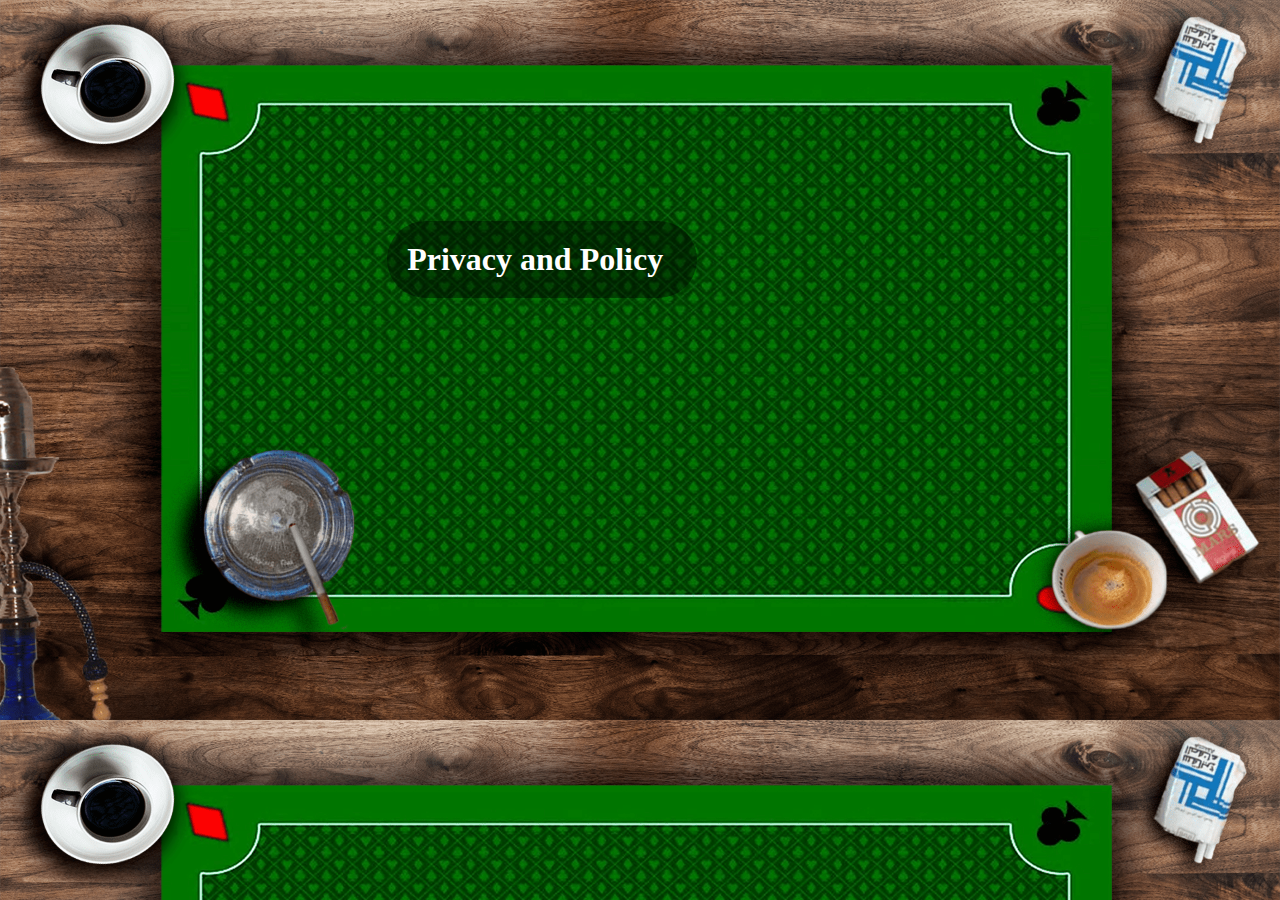
==== privacy-policy.html @ ff22ee7a "privacy page" ====
<!DOCTYPE html>
<html lang="en">
<head>
    <meta charset="UTF-8">
    <meta name="viewport" content="width=device-width, initial-scale=1.0">
    <link rel="stylesheet" href="./resources/styles/styles.css">
    <title>Privacy and policy</title>
</head>
<body>
    <h1 style="color: white; position: relative; left: 30%; top: 200px; width: 270px; background-color: rgba(0, 0, 0, 0.416); padding: 20px; border-radius: 50px;">Privacy and Policy</h1>
</body>
</html>
---- resources/styles/styles.css ----
body {
  background-color: #282b30;
  user-select: none;
  background-image: url("../images/background.png");
  background-repeat: repeat;
  background-size: cover;
  overflow: hidden;
}

.card {
  width: 146px;
  height: 196px;
  position: absolute;
  display: inline-block;
  animation-duration: 0.2s;
  border-radius: 5px;
  left: -1.9375rem;
  top: -2.75rem;
  transition: 0.55s ease;
  background-color: white;
  border: 0;
}

.playable:hover {
  transform: scale(1.1) !important;
}

.card.red {
  background-image: url("../images/redsuit.png");
  background-repeat: no-repeat;
  background-size: cover;
  -webkit-box-shadow: 0px 0px 33px -7px rgba(0, 0, 0, 0.31);
  -moz-box-shadow: 0px 0px 33px -7px rgba(0, 0, 0, 0.31);
  box-shadow: 0px 0px 33px -7px rgba(0, 0, 0, 0.31);
}

.card.black {
  background-image: url("../images/blacksuit.png");
  background-repeat: no-repeat;
  background-size: cover;
  -webkit-box-shadow: 0px 0px 33px -7px rgba(0, 0, 0, 0.31);
  -moz-box-shadow: 0px 0px 33px -7px rgba(0, 0, 0, 0.31);
  box-shadow: 0px 0px 33px -7px rgba(0, 0, 0, 0.31);
}

.card.red.diamond {
  background-image: url("../images/cardsuit_diamond.png");
}

.card.red.heart {
  background-image: url("../images/cardsuit_heart.png");
}

.card.black.spade {
  background-image: url("../images/cardsuit_spade.png");
}

.card.black.club {
  background-image: url("../images/cardsuit_club.png");
}

.card:before,
.card:after {
  position: absolute;
  font-size: 1.4rem;
  text-align: center;
  line-height: 0.7rem;
  font-weight: 600;
  font-family: "e-Ukraine-R";
  white-space: pre-line;
  width: 0.55rem;
  letter-spacing: -0.1rem;
}

.card:before {
  top: 0.9rem;
  left: 0.8rem;
}

.card:after {
  bottom: 0.9rem;
  right: 0.8rem;
  -webkit-transform: rotate(180deg);
  -moz-transform: rotate(180deg);
  -o-transform: rotate(180deg);
  -ms-transform: rotate(180deg);
  transform: rotate(180deg);
}

.card.red:after {
  color: #d6494c;
}

.card.black:after {
  color: #000000;
}

.card.red:before {
  color: #d6494c;
}

.card.black:before {
  color: #000000;
}

.card:before,
.card:after {
  content: attr(title);
}

#container {
  position: fixed;
  top: calc(52.5%);
  left: 48%;
  -webkit-transform: translate3d(-50%, -50%, 0);
  -moz-transform: translate3d(-50%, -50%, 0);
  -o-transform: translate3d(-50%, -50%, 0);
  -ms-transform: translate3d(-50%, -50%, 0);
  transform: translate3d(-50%, -50%, 0);
  margin: auto;
}

#gui {
  position: fixed;
  top: calc(52.5%);
  left: 48%;
}

#btn-volume {
  position: absolute;
  top: -30rem;
  left: -55rem;
  transform: scale(1.5);
  fill: white;
  transition: 0.2s ease;
}

#btn-volume:hover {
  cursor: pointer;
  transform: scale(1);
  transition: 0.2s ease;
}

#btn-bgvolume {
  position: absolute;
  top: -30rem;
  left: -55rem;
  transform: scale(1.5);
  fill: white;
  transition: 0.2s ease;
}

#btn-bgvolume:hover {
  cursor: pointer;
  transform: scale(1);
  transition: 0.2s ease;
}

#btn-restart {
  position: absolute;
  top: -29.9rem;
  left: -51.5rem;
  transform: scale(1);
  color: white;
  width: 6.1rem;
  font-family: "e-Ukraine-R";
  cursor: pointer;
  transition: 0.2s ease;
}

#btn-restart:hover {
  transform: scale(0.9);
  transition: 0.2s ease;
}

#btn-info {
  user-select: none;
  pointer-events: none;
  position: absolute;
  top: 25rem;
  left: -56.5rem;
  color: white;
  font-family: "e-Ukraine-L";
  transition: 0.8s ease;
  padding: 20px;
  border-radius: 50px;
}

#btn-info.visible {
  opacity: 0.8;
  transition: 0.8s ease;
}

.dragging {
  cursor: none !important;
  transition: 0s !important;
  z-index: 1000 !important;
}

#btn-action {
  user-select: none;
  position: absolute;
  top: 24.2rem;
  left: 17.5rem;
  width: 5rem;
  text-align: center;
  font-family: "e-Ukraine-L";
}

.button {
  padding: 8px 15px;
  border-radius: 10px;
  background-color: #ea4c89;
  color: white;
  transition: 0.2s ease;
  pointer-events: none;
  opacity: 0;
}

#bot-action {
  width: 8rem;
  height: 4rem;
  background-color: white;
  border-radius: 8px 8px 0 8px;
  position: absolute;
  top: -29rem;
  left: -16.5rem;
  display: flex;
  justify-content: center;
  align-items: center;
  font-family: "e-Ukraine-L";
  opacity: 0;
  transition: 0.2s ease;
}

#bot-action.visible {
  opacity: 1;
  transition: 0.2s ease;
}

#game {
  display: flex;
  justify-content: center;
  align-items: center;
  height: 96vh;
}

.no-shadow {
  box-shadow: none !important;
}

.bordered {
  border: 4px solid #ff3034 !important;
  transition: 0.075s ease !important;
  box-sizing: border-box;
  border-radius: 9px;
}

#winner {
  font-family: "e-Ukraine-B";
  color: white;
  font-size: 6vw;
  animation: winneranim;
  animation-duration: 1s;
  animation-timing-function: ease;
}

@keyframes winneranim {
  from {
    transform: scale(0);
  }

  to {
    transform: scale(1);
  }
}

#bot-action>svg {
  position: absolute;
  fill: white;
  left: 99.5%;
  bottom: -5%;
}

.button:hover {
  cursor: pointer;
  transition: 0.2s ease;
}

.button.visible {
  pointer-events: all;
  transition: 0.2s ease;
  opacity: 1;
}

@keyframes shuffleleft {
  0% {
    transform: translate(0, -40%);
  }

  50% {
    transform: translate(-35%, -40%);
  }

  100% {
    transform: translate(0, -40%);
  }
}

@keyframes shuffleright {
  0% {
    transform: translate(0, -40%);
  }

  50% {
    transform: translate(35%, -40%);
  }

  100% {
    transform: translate(0, -40%);
  }
}

.back-side {
  background-image: url("../images/cardsuit.png");
  background-repeat: no-repeat;
  background-size: cover;
}

.card.highlighted {
  border: 2px solid red;
  box-shadow: 0 0 10px red;
}

.card.tablehighlighted {
  border: 3px solid blue;
  opacity: 0.6;
}

/* Start windows popup */
.popup {
  display: none;
  position: fixed;
  z-index: 1;
  left: 0;
  top: 0;
  width: 100%;
  height: 100%;
  overflow: auto;
  background-color: rgba(0, 0, 0, 0.8);
}
.popup-content {
  background-color: rgba(0, 0, 0, 0.7);
  margin: 15% auto;
  padding: 20px;
  border: 1px solid rgba(66, 249, 0, 0.4);
  width: 30%;
  font-size: large;
  color: white;
  border-radius: 50px;
  box-shadow: 0 0 10px green;
  justify-content: space-around;
}

button {
  position: relative;
  display: inline-block;
  cursor: pointer;
  outline: none;
  border: 0;
  vertical-align: middle;
  text-decoration: none;
  background: transparent;
  padding: 0;
  font-size: inherit;
  font-family: inherit;
}

button.learn-more {
  width: 12rem;
  height: auto;
}

button.learn-more .circle {
  transition: all 0.45s cubic-bezier(0.65, 0, 0.076, 1);
  position: relative;
  display: block;
  margin: 0;
  width: 3rem;
  height: 3rem;
  background: #089d00;
  border-radius: 1.625rem;
}

button.learn-more .circle .icon {
  transition: all 0.45s cubic-bezier(0.65, 0, 0.076, 1);
  position: absolute;
  top: 0;
  bottom: 0;
  margin: auto;
  background: #fff;
}

button.learn-more .circle .icon.arrow {
  transition: all 0.45s cubic-bezier(0.65, 0, 0.076, 1);
  left: 0.625rem;
  width: 1.125rem;
  height: 0.125rem;
  background: none;
}

button.learn-more .circle .icon.arrow::before {
  position: absolute;
  content: "";
  top: -0.29rem;
  right: 0.0625rem;
  width: 0.625rem;
  height: 0.625rem;
  border-top: 0.125rem solid #fff;
  border-right: 0.125rem solid #fff;
  transform: rotate(45deg);
}

button.learn-more .button-text {
  transition: all 0.45s cubic-bezier(0.65, 0, 0.076, 1);
  position: absolute;
  top: 0;
  left: 0;
  right: 0;
  bottom: 0;
  padding: 0.75rem 0;
  margin: 0 0 0 1.85rem;
  color: #282936;
  font-weight: 700;
  line-height: 1.6;
  text-align: center;
  text-transform: uppercase;
}

button:hover .circle {
  width: 100%;
}

button:hover .circle .icon.arrow {
  background: #fff;
  transform: translate(1rem, 0);
}

button:hover .button-text {
  color: #fff;
}

#popup {
  position: fixed;
  left: 50%;
  top: 50%;
  transform: translate(-50%, -50%);
  border: 1px solid #000;
  background-color: white;
  padding: 20px;
  z-index: 1000;
}

.radiobuttons {
  display: flex;
}

.radio-input {
  position: relative;
  display: flex;
  flex-direction: column;
  margin: 10px;
  width: 150px;
  height: 50px;
  cursor: pointer;
}

.radio-input {
  position: relative;
  display: flex;
  flex-direction: column;
  margin: 10px;
  width: 150px;
  height: 50px;
  cursor: pointer;
}

.radio-input .input {
  position: absolute;
  height: 100%;
  width: 100%;
  margin: 0;
  cursor: pointer;
  z-index: 10;
  opacity: 0;
}

.radio-input .span {
  position: relative;
  display: block;
  width: 100%;
  height: 100%;
  background: #323232;
  border-radius: 10px;
}

.radio-input .span::before {
  content: '21';
  position: absolute;
  top: 3px;
  left: 3px;
  width: calc(100% - 6px);
  height: calc(100% - 6px);
  border-radius: 8px;
  background: #666666;
  box-shadow: inset -6px -6px 12px #2c2c2c,
    inset 6px 6px 12px #a0a0a0;
  color: #323232;
  font-weight: 700;
  font-size: 17px;
  display: flex;
  justify-content: center;
  align-items: center;
}

.input:checked~.span::before {
  content: '11';
  color: #ccc;
  text-shadow: 1px 1px 0.5px rgba(0, 255, 0, 0.3);
  ;
  border-radius: 8px;
  background: #666666;
  box-shadow: inset 6px 6px 12px #2c2c2c,
    inset -6px -6px 12px #a0a0a0;
}

.radio-input .span::after {
  content: '';
  height: 6px;
  width: 6px;
  border-radius: 100%;
  background-color: red;
  position: absolute;
  top: calc(50% - 3px);
  right: 20px;
  box-shadow: 1px 1px 3px #9c0000,
    -1px -1px 3px #ff0000;
}

.input:checked~.span::after {
  background: #00ff00;
  box-shadow: 1px 1px 3px #009c00,
    -1px -1px 3px #00ff00;
}


/*Score pop up---------------------*/

.s-popup {
  display: none;
  position: fixed;
  left: 0;
  top: 0;
  width: 100%;
  height: 100%;
  background-color: rgba(0, 0, 0, 0.8);
  z-index: 2;
}

.s-popup-content {
  position: relative;
  width: 446px;
  /* Width of the image */
  height: 576px;
  /* Height of the image */
  margin: 50px auto;
  background: url('../images/SCORE.png') no-repeat center center;
  /* Path to your image */
  background-size: contain;
}

.close-btn {
  position: absolute;
  top: 10px;
  right: 25px;
  font-size: 100px;
  color: green;
  cursor: pointer;
  margin-right: 50px;
}

.close-btn:hover {
  color: red;
  transform: scale(0.8);
  transition: 0.2s ease;
}

.score-display {
  position: relative;
  width: 100%;
  height: 100%;
}

.score-item {
  position: absolute;
  color: white;
  font-size: 35px;
  font-family: "e-Ukraine-MakeOut";
}

.player-haya {
  top: 33%;
  left: 20%;
  color: greenyellow;
}

.player-bermila {
  top: 42.5%;
  left: 20%;
  color: greenyellow;
}

.player-carta {
  top: 52%;
  left: 20%;
  color: greenyellow;
}

.player-dineri {
  top: 62%;
  left: 20%;
  color: greenyellow;
}

.player-chkeyb {
  top: 72%;
  left: 20%;
  color: greenyellow;
}

.player-total {
  top: 86.5%;
  left: 20%;
  color: greenyellow;
}

.bot-haya {
  top: 33%;
  left: 78%;
  color: rgb(255, 183, 183);
}

.bot-bermila {
  top: 42.5%;
  left: 78%;
  color: rgb(255, 183, 183);
}

.bot-carta {
  top: 52%;
  left: 78%;
  color: rgb(255, 183, 183);
}

.bot-dineri {
  top: 62%;
  left: 78%;
  color: rgb(255, 183, 183);
}

.bot-chkeyb {
  top: 72%;
  left: 78%;
  color: rgb(255, 183, 183);
}

.bot-total {
  top: 86.5%;
  left: 78%;
  color: rgb(255, 183, 183);
}


#torh {
  top: 8%;
  left: 47%;
  font-size: 50px;
  color: aqua;
}


/*-------------------*/
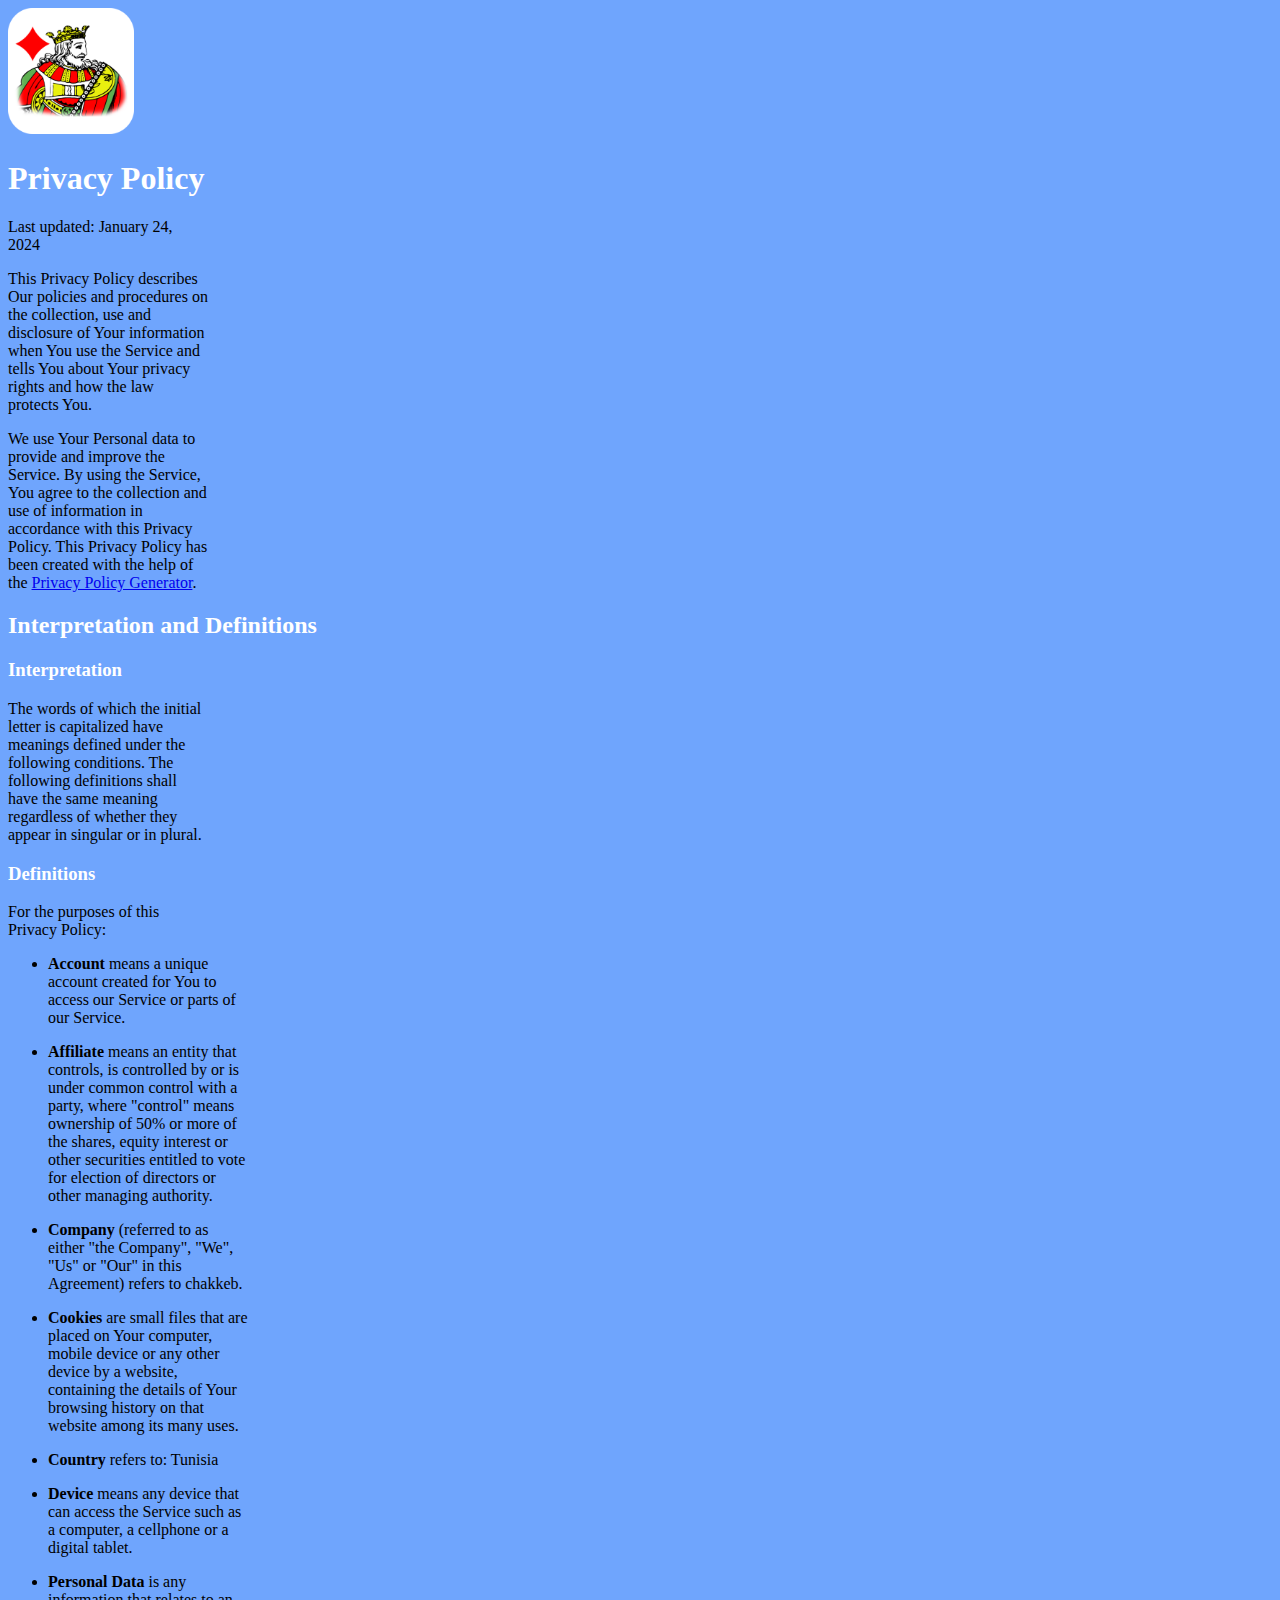
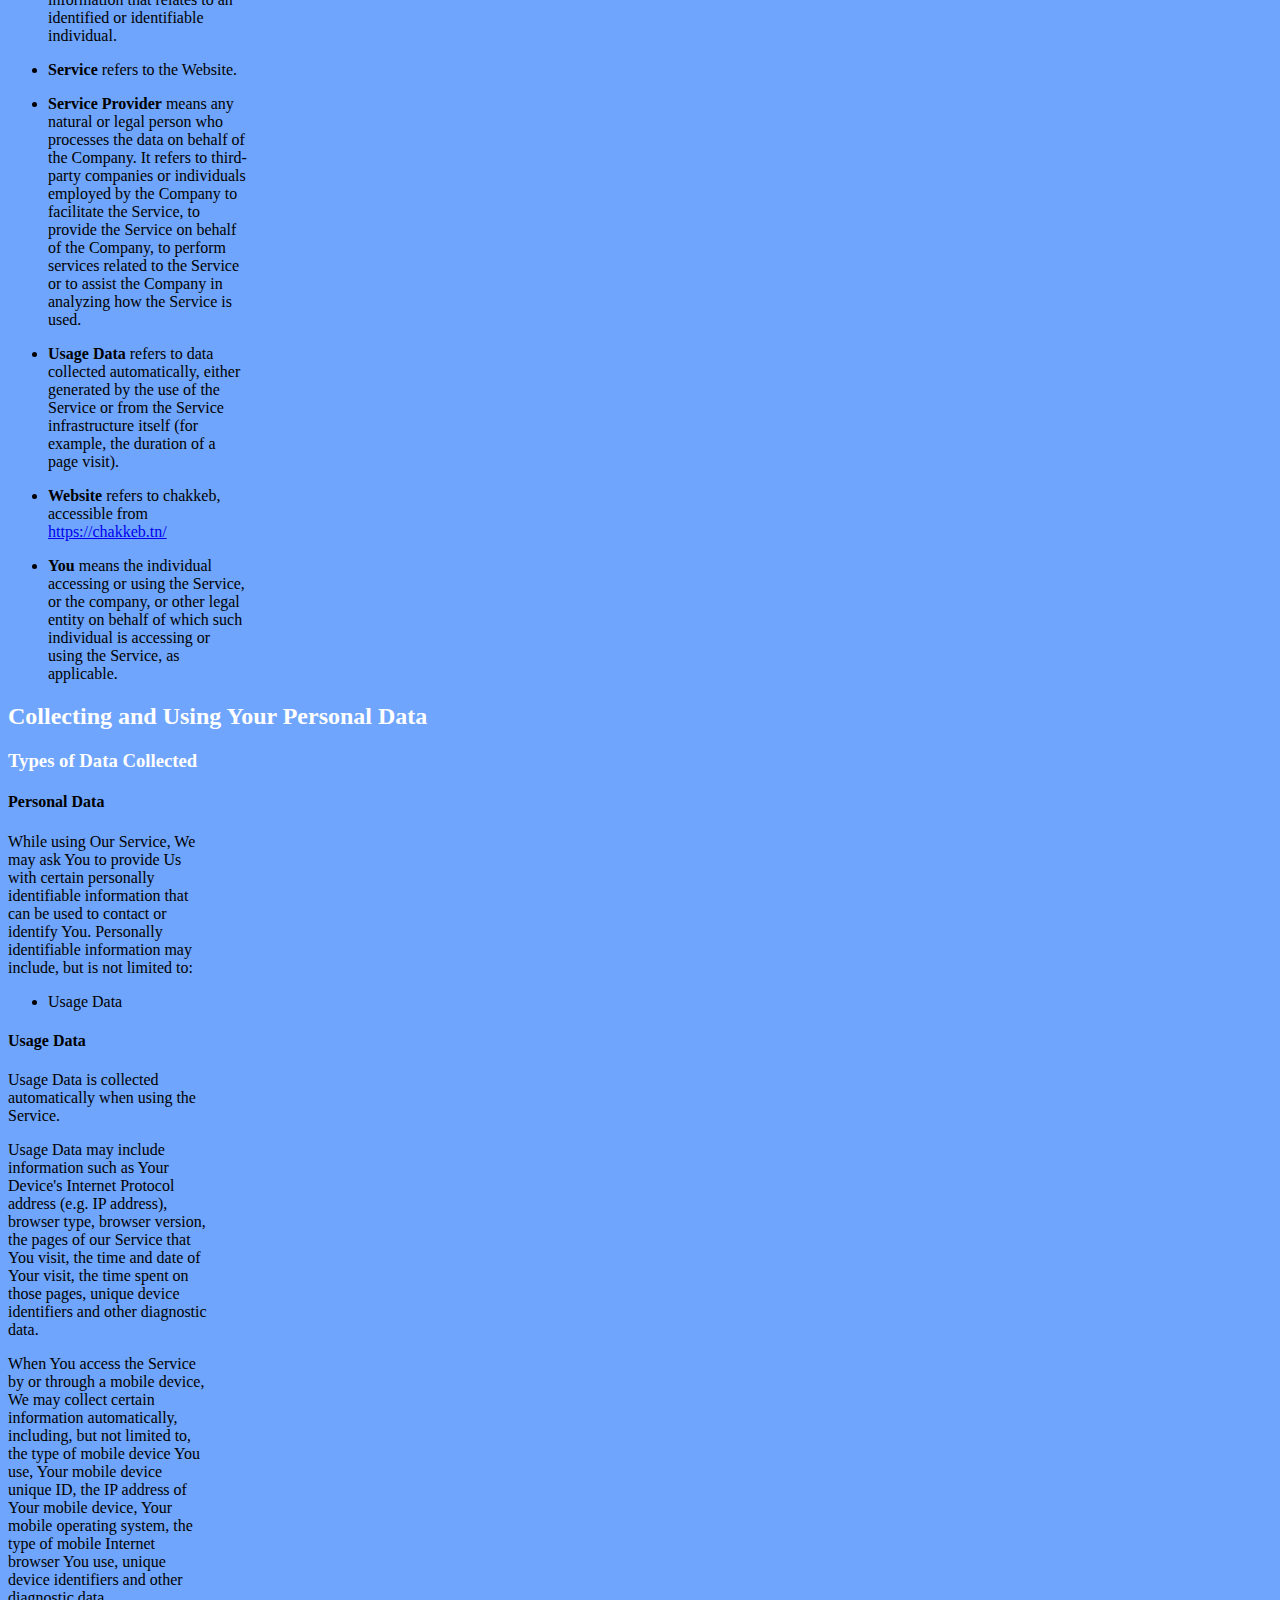
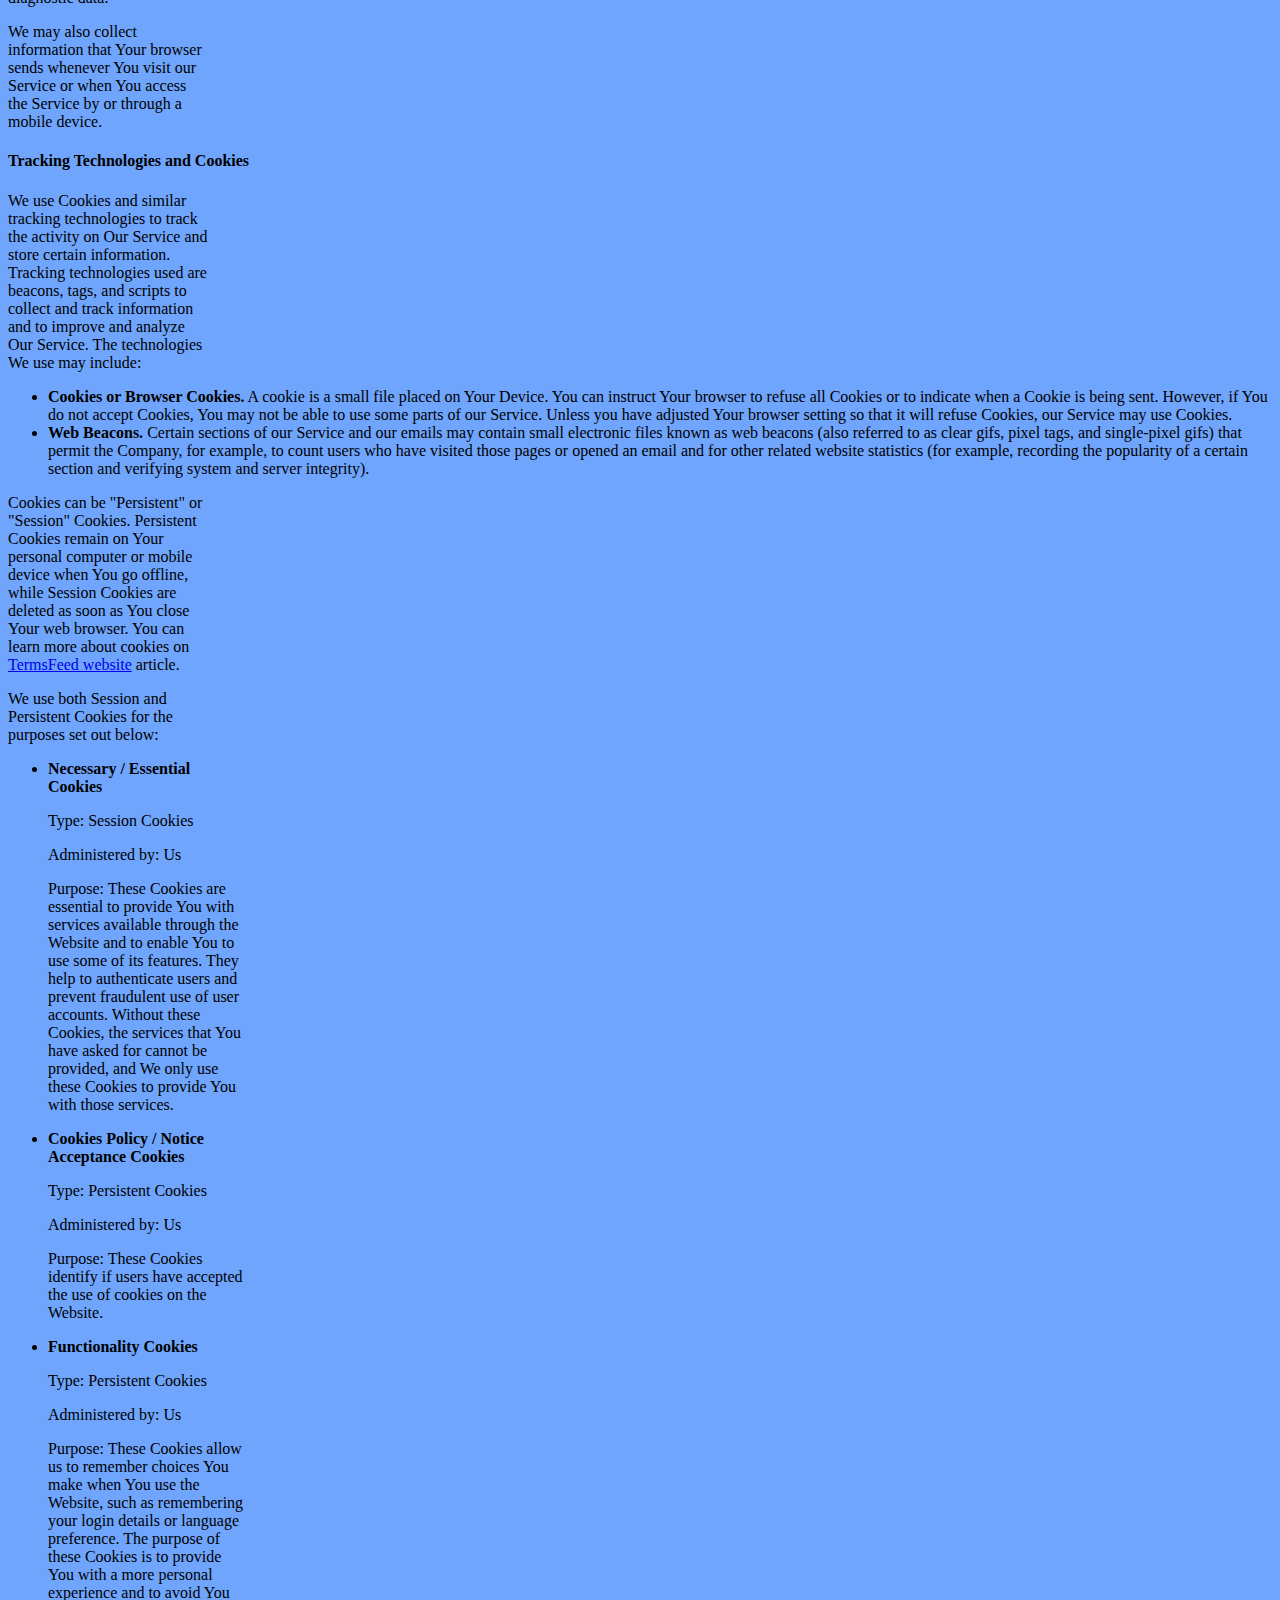
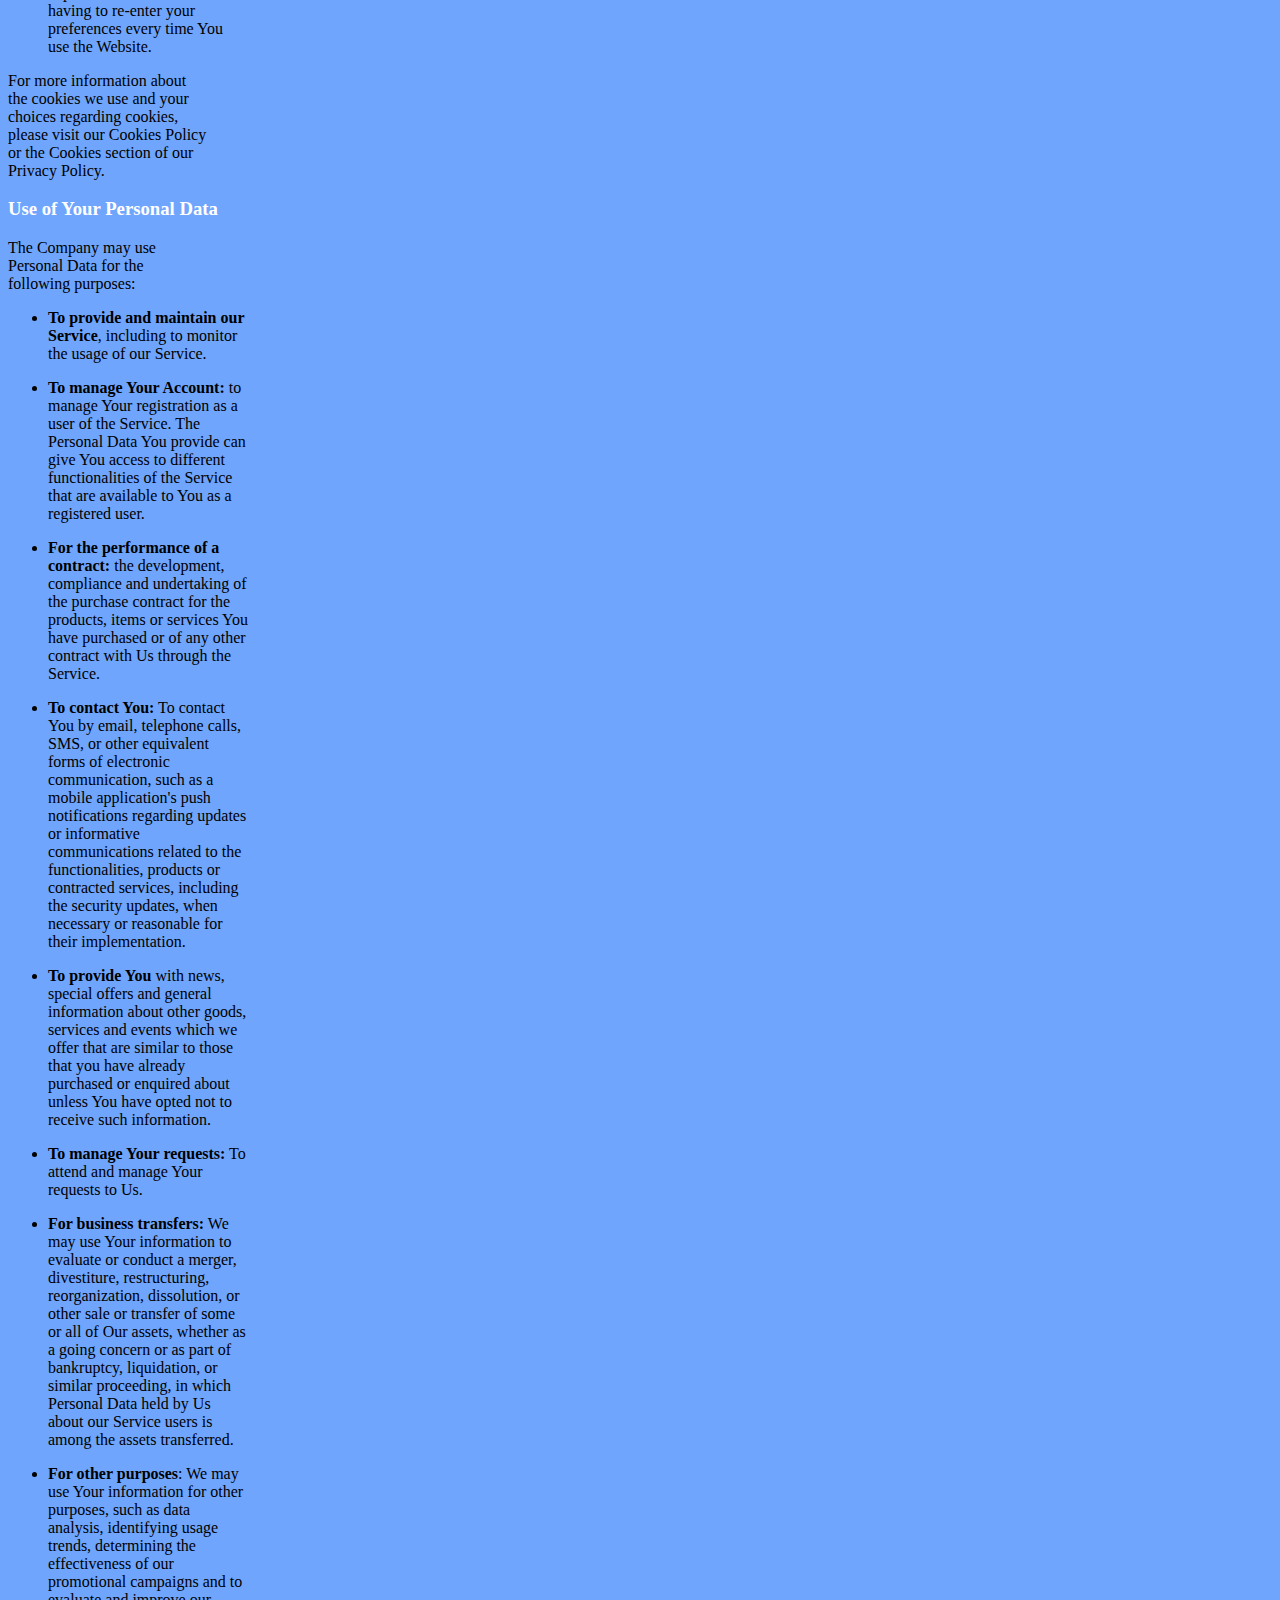
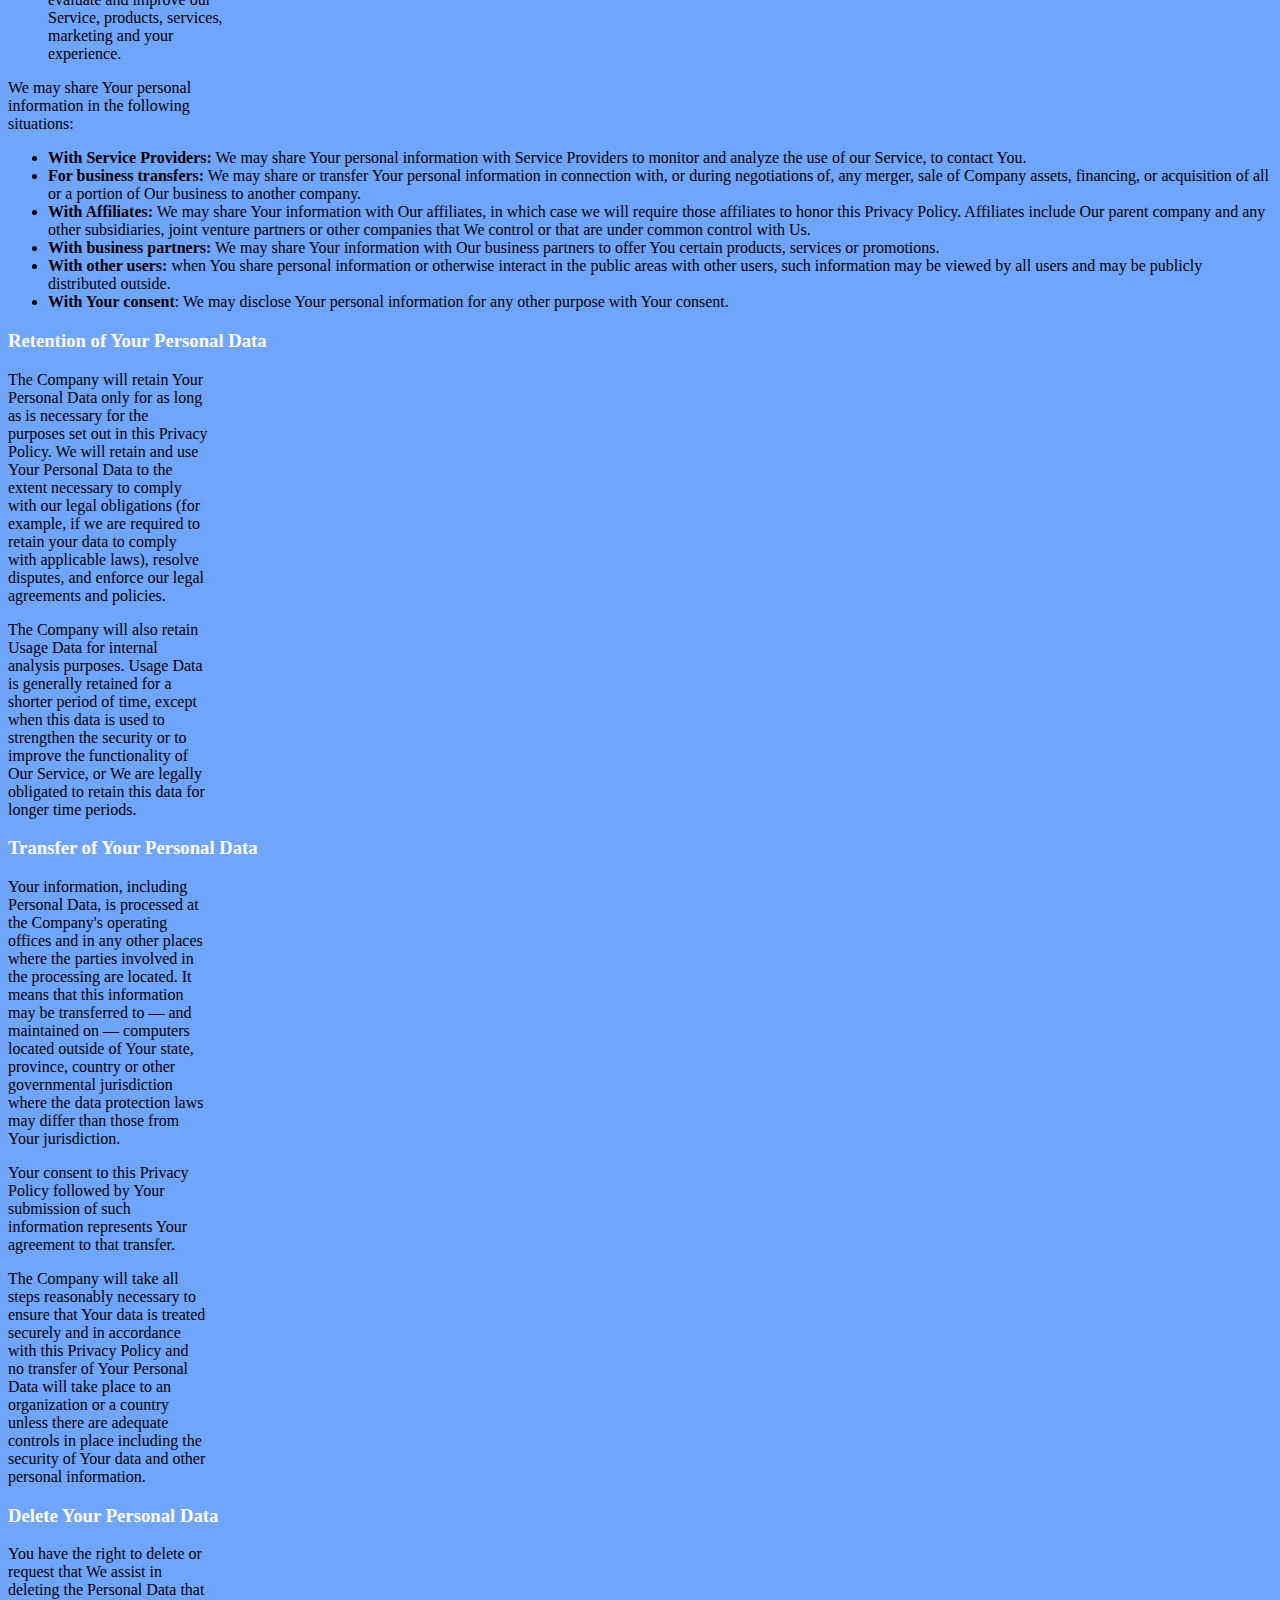
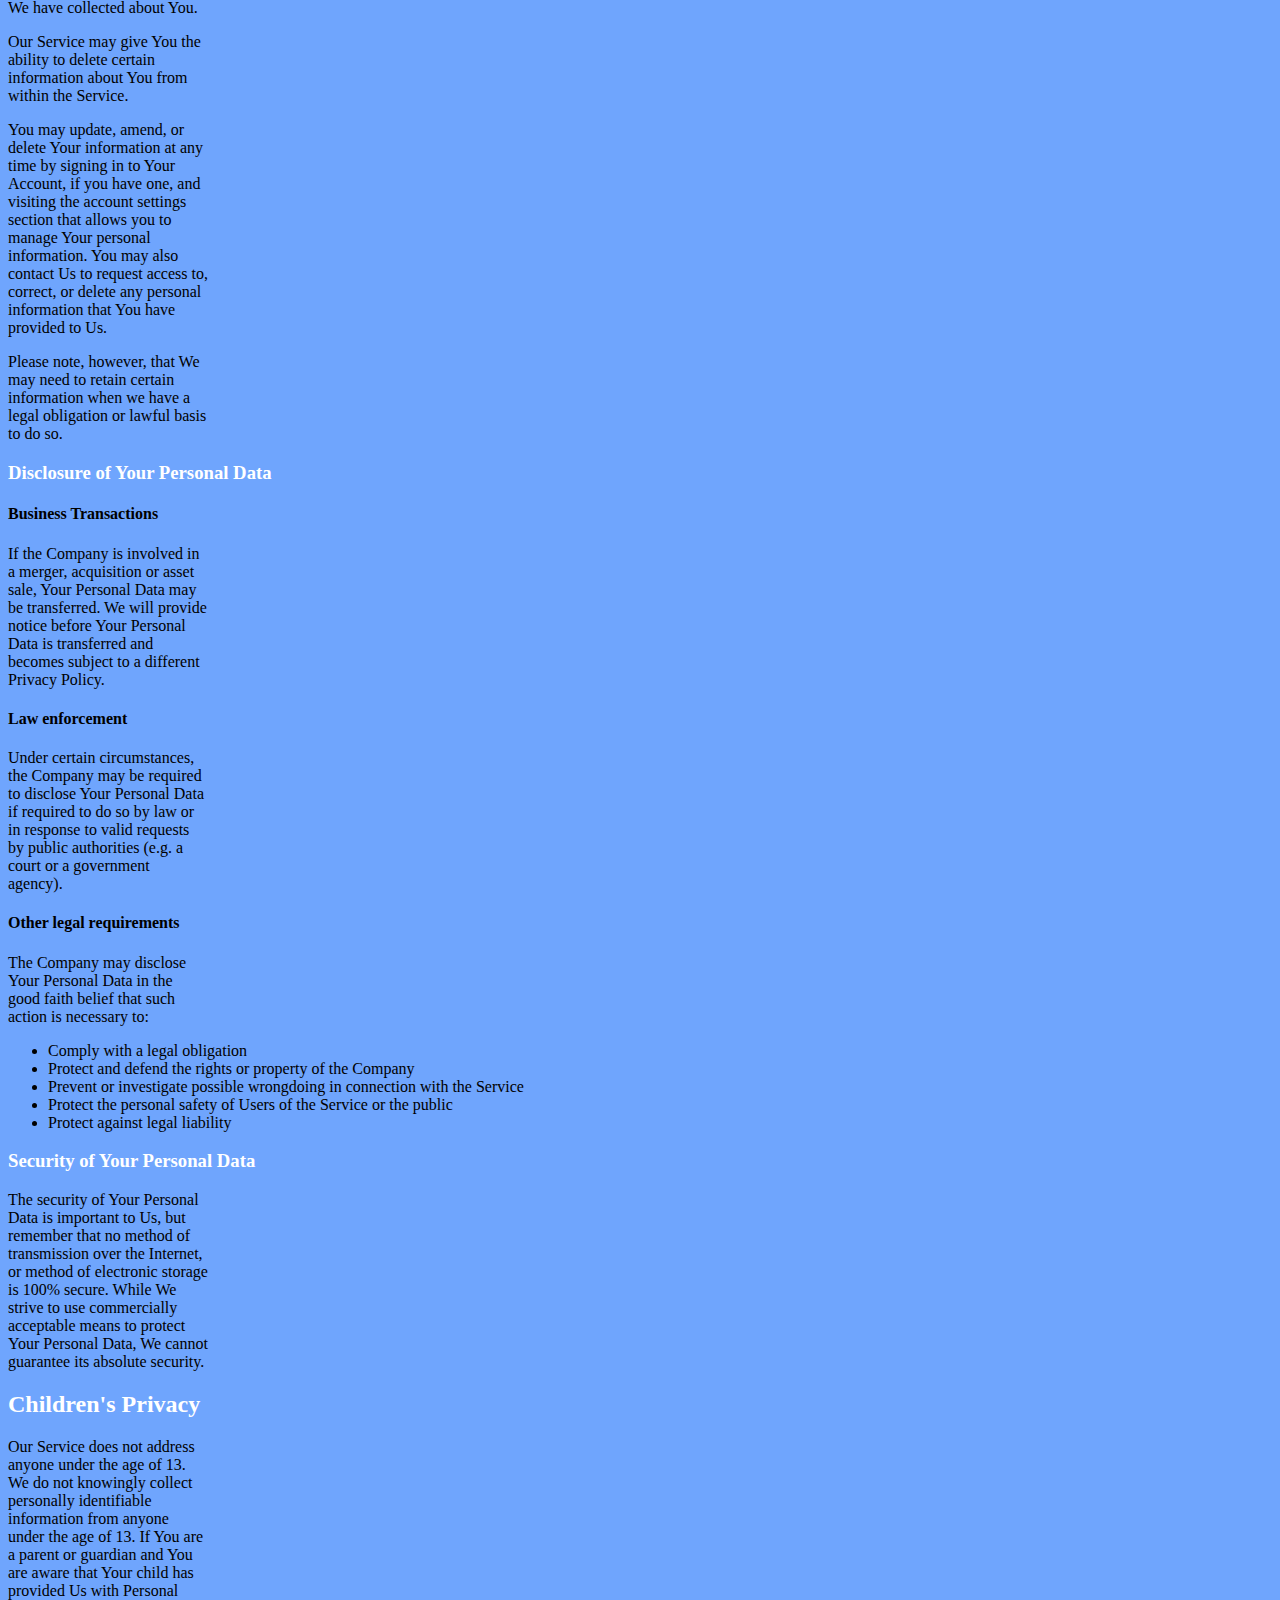
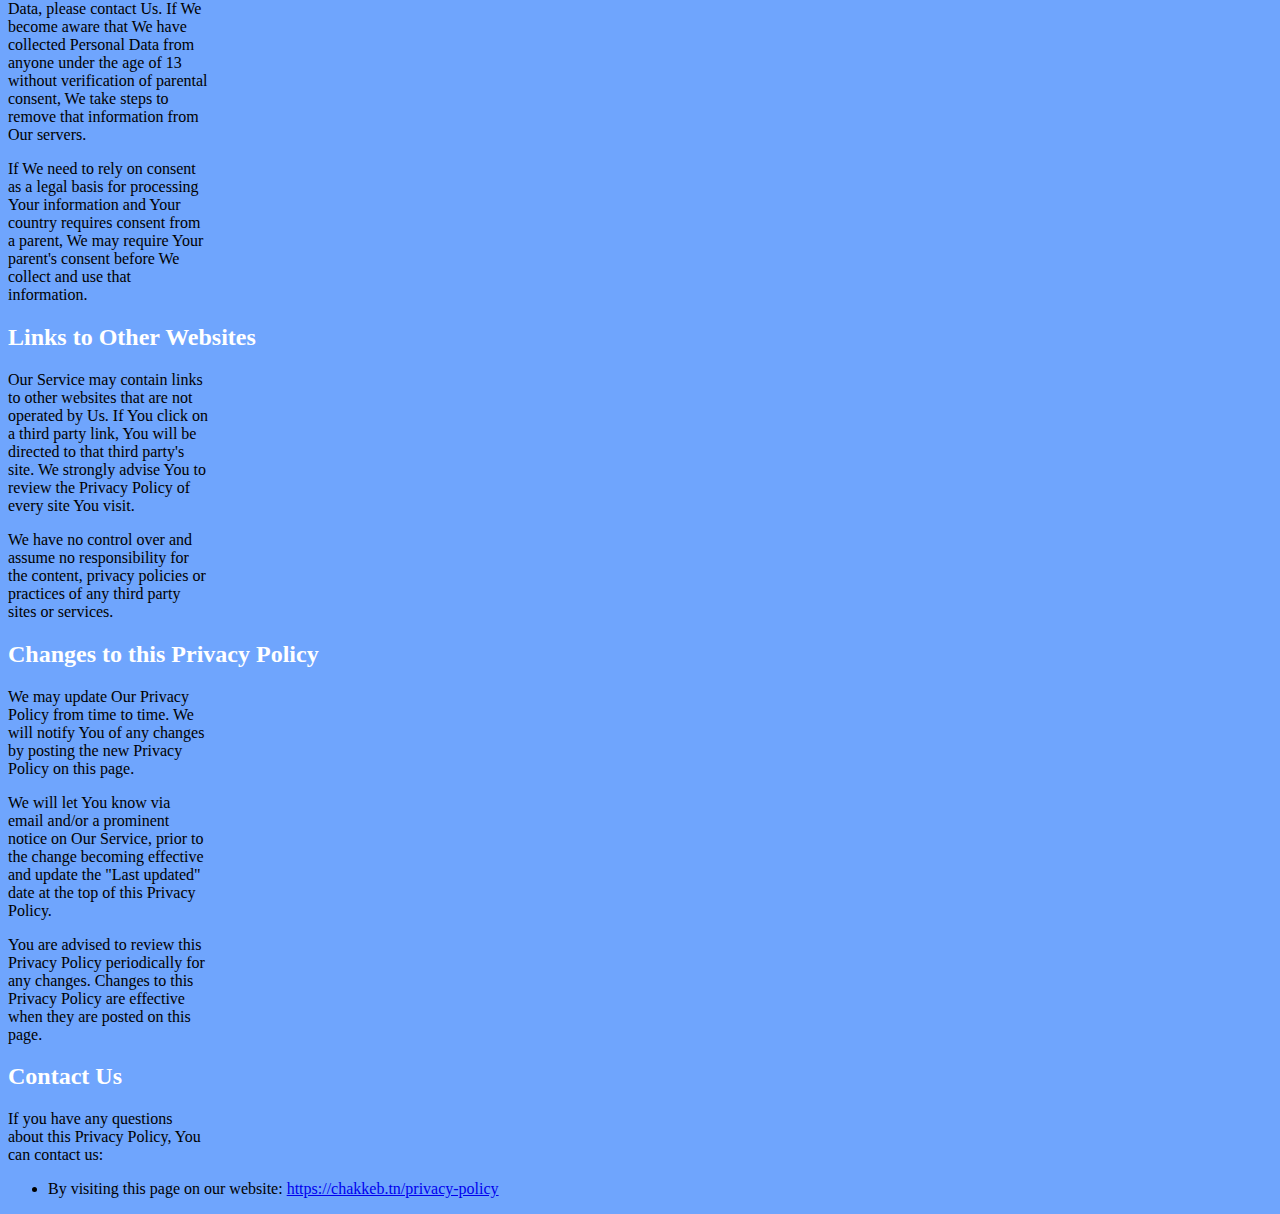
==== commit 260afdce: "privacy page" ====
--- a/privacy-policy.html
+++ b/privacy-policy.html
@@ -1,12 +1,285 @@
 <!DOCTYPE html>
 <html lang="en">
+
 <head>
     <meta charset="UTF-8">
     <meta name="viewport" content="width=device-width, initial-scale=1.0">
-    <link rel="stylesheet" href="./resources/styles/styles.css">
+    <link rel="stylesheet" href="./resources/styles/privacy.css">
     <title>Privacy and policy</title>
 </head>
+
 <body>
-    <h1 style="color: white; position: relative; left: 30%; top: 200px; width: 270px; background-color: rgba(0, 0, 0, 0.416); padding: 20px; border-radius: 50px;">Privacy and Policy</h1>
+    <img src="./resources/images/icon.png" alt="chakkeb tn">
+    <h1>Privacy Policy</h1>
+    <p>Last updated: January 24, 2024</p>
+    <p>This Privacy Policy describes Our policies and procedures on the collection, use and disclosure of Your
+        information when You use the Service and tells You about Your privacy rights and how the law protects You.</p>
+    <p>We use Your Personal data to provide and improve the Service. By using the Service, You agree to the collection
+        and use of information in accordance with this Privacy Policy. This Privacy Policy has been created with the
+        help of the <a href="https://www.termsfeed.com/privacy-policy-generator/" target="_blank">Privacy Policy
+            Generator</a>.</p>
+    <h2>Interpretation and Definitions</h2>
+    <h3>Interpretation</h3>
+    <p>The words of which the initial letter is capitalized have meanings defined under the following conditions. The
+        following definitions shall have the same meaning regardless of whether they appear in singular or in plural.
+    </p>
+    <h3>Definitions</h3>
+    <p>For the purposes of this Privacy Policy:</p>
+    <ul>
+        <li>
+            <p><strong>Account</strong> means a unique account created for You to access our Service or parts of our
+                Service.</p>
+        </li>
+        <li>
+            <p><strong>Affiliate</strong> means an entity that controls, is controlled by or is under common control
+                with a party, where &quot;control&quot; means ownership of 50% or more of the shares, equity interest or
+                other securities entitled to vote for election of directors or other managing authority.</p>
+        </li>
+        <li>
+            <p><strong>Company</strong> (referred to as either &quot;the Company&quot;, &quot;We&quot;, &quot;Us&quot;
+                or &quot;Our&quot; in this Agreement) refers to chakkeb.</p>
+        </li>
+        <li>
+            <p><strong>Cookies</strong> are small files that are placed on Your computer, mobile device or any other
+                device by a website, containing the details of Your browsing history on that website among its many
+                uses.</p>
+        </li>
+        <li>
+            <p><strong>Country</strong> refers to: Tunisia</p>
+        </li>
+        <li>
+            <p><strong>Device</strong> means any device that can access the Service such as a computer, a cellphone or a
+                digital tablet.</p>
+        </li>
+        <li>
+            <p><strong>Personal Data</strong> is any information that relates to an identified or identifiable
+                individual.</p>
+        </li>
+        <li>
+            <p><strong>Service</strong> refers to the Website.</p>
+        </li>
+        <li>
+            <p><strong>Service Provider</strong> means any natural or legal person who processes the data on behalf of
+                the Company. It refers to third-party companies or individuals employed by the Company to facilitate the
+                Service, to provide the Service on behalf of the Company, to perform services related to the Service or
+                to assist the Company in analyzing how the Service is used.</p>
+        </li>
+        <li>
+            <p><strong>Usage Data</strong> refers to data collected automatically, either generated by the use of the
+                Service or from the Service infrastructure itself (for example, the duration of a page visit).</p>
+        </li>
+        <li>
+            <p><strong>Website</strong> refers to chakkeb, accessible from <a href="https://chakkeb.tn/"
+                    rel="external nofollow noopener" target="_blank">https://chakkeb.tn/</a></p>
+        </li>
+        <li>
+            <p><strong>You</strong> means the individual accessing or using the Service, or the company, or other legal
+                entity on behalf of which such individual is accessing or using the Service, as applicable.</p>
+        </li>
+    </ul>
+    <h2>Collecting and Using Your Personal Data</h2>
+    <h3>Types of Data Collected</h3>
+    <h4>Personal Data</h4>
+    <p>While using Our Service, We may ask You to provide Us with certain personally identifiable information that can
+        be used to contact or identify You. Personally identifiable information may include, but is not limited to:</p>
+    <ul>
+        <li>Usage Data</li>
+    </ul>
+    <h4>Usage Data</h4>
+    <p>Usage Data is collected automatically when using the Service.</p>
+    <p>Usage Data may include information such as Your Device's Internet Protocol address (e.g. IP address), browser
+        type, browser version, the pages of our Service that You visit, the time and date of Your visit, the time spent
+        on those pages, unique device identifiers and other diagnostic data.</p>
+    <p>When You access the Service by or through a mobile device, We may collect certain information automatically,
+        including, but not limited to, the type of mobile device You use, Your mobile device unique ID, the IP address
+        of Your mobile device, Your mobile operating system, the type of mobile Internet browser You use, unique device
+        identifiers and other diagnostic data.</p>
+    <p>We may also collect information that Your browser sends whenever You visit our Service or when You access the
+        Service by or through a mobile device.</p>
+    <h4>Tracking Technologies and Cookies</h4>
+    <p>We use Cookies and similar tracking technologies to track the activity on Our Service and store certain
+        information. Tracking technologies used are beacons, tags, and scripts to collect and track information and to
+        improve and analyze Our Service. The technologies We use may include:</p>
+    <ul>
+        <li><strong>Cookies or Browser Cookies.</strong> A cookie is a small file placed on Your Device. You can
+            instruct Your browser to refuse all Cookies or to indicate when a Cookie is being sent. However, if You do
+            not accept Cookies, You may not be able to use some parts of our Service. Unless you have adjusted Your
+            browser setting so that it will refuse Cookies, our Service may use Cookies.</li>
+        <li><strong>Web Beacons.</strong> Certain sections of our Service and our emails may contain small electronic
+            files known as web beacons (also referred to as clear gifs, pixel tags, and single-pixel gifs) that permit
+            the Company, for example, to count users who have visited those pages or opened an email and for other
+            related website statistics (for example, recording the popularity of a certain section and verifying system
+            and server integrity).</li>
+    </ul>
+    <p>Cookies can be &quot;Persistent&quot; or &quot;Session&quot; Cookies. Persistent Cookies remain on Your personal
+        computer or mobile device when You go offline, while Session Cookies are deleted as soon as You close Your web
+        browser. You can learn more about cookies on <a href="https://www.termsfeed.com/blog/cookies/#What_Are_Cookies"
+            target="_blank">TermsFeed website</a> article.</p>
+    <p>We use both Session and Persistent Cookies for the purposes set out below:</p>
+    <ul>
+        <li>
+            <p><strong>Necessary / Essential Cookies</strong></p>
+            <p>Type: Session Cookies</p>
+            <p>Administered by: Us</p>
+            <p>Purpose: These Cookies are essential to provide You with services available through the Website and to
+                enable You to use some of its features. They help to authenticate users and prevent fraudulent use of
+                user accounts. Without these Cookies, the services that You have asked for cannot be provided, and We
+                only use these Cookies to provide You with those services.</p>
+        </li>
+        <li>
+            <p><strong>Cookies Policy / Notice Acceptance Cookies</strong></p>
+            <p>Type: Persistent Cookies</p>
+            <p>Administered by: Us</p>
+            <p>Purpose: These Cookies identify if users have accepted the use of cookies on the Website.</p>
+        </li>
+        <li>
+            <p><strong>Functionality Cookies</strong></p>
+            <p>Type: Persistent Cookies</p>
+            <p>Administered by: Us</p>
+            <p>Purpose: These Cookies allow us to remember choices You make when You use the Website, such as
+                remembering your login details or language preference. The purpose of these Cookies is to provide You
+                with a more personal experience and to avoid You having to re-enter your preferences every time You use
+                the Website.</p>
+        </li>
+    </ul>
+    <p>For more information about the cookies we use and your choices regarding cookies, please visit our Cookies Policy
+        or the Cookies section of our Privacy Policy.</p>
+    <h3>Use of Your Personal Data</h3>
+    <p>The Company may use Personal Data for the following purposes:</p>
+    <ul>
+        <li>
+            <p><strong>To provide and maintain our Service</strong>, including to monitor the usage of our Service.</p>
+        </li>
+        <li>
+            <p><strong>To manage Your Account:</strong> to manage Your registration as a user of the Service. The
+                Personal Data You provide can give You access to different functionalities of the Service that are
+                available to You as a registered user.</p>
+        </li>
+        <li>
+            <p><strong>For the performance of a contract:</strong> the development, compliance and undertaking of the
+                purchase contract for the products, items or services You have purchased or of any other contract with
+                Us through the Service.</p>
+        </li>
+        <li>
+            <p><strong>To contact You:</strong> To contact You by email, telephone calls, SMS, or other equivalent forms
+                of electronic communication, such as a mobile application's push notifications regarding updates or
+                informative communications related to the functionalities, products or contracted services, including
+                the security updates, when necessary or reasonable for their implementation.</p>
+        </li>
+        <li>
+            <p><strong>To provide You</strong> with news, special offers and general information about other goods,
+                services and events which we offer that are similar to those that you have already purchased or enquired
+                about unless You have opted not to receive such information.</p>
+        </li>
+        <li>
+            <p><strong>To manage Your requests:</strong> To attend and manage Your requests to Us.</p>
+        </li>
+        <li>
+            <p><strong>For business transfers:</strong> We may use Your information to evaluate or conduct a merger,
+                divestiture, restructuring, reorganization, dissolution, or other sale or transfer of some or all of Our
+                assets, whether as a going concern or as part of bankruptcy, liquidation, or similar proceeding, in
+                which Personal Data held by Us about our Service users is among the assets transferred.</p>
+        </li>
+        <li>
+            <p><strong>For other purposes</strong>: We may use Your information for other purposes, such as data
+                analysis, identifying usage trends, determining the effectiveness of our promotional campaigns and to
+                evaluate and improve our Service, products, services, marketing and your experience.</p>
+        </li>
+    </ul>
+    <p>We may share Your personal information in the following situations:</p>
+    <ul>
+        <li><strong>With Service Providers:</strong> We may share Your personal information with Service Providers to
+            monitor and analyze the use of our Service, to contact You.</li>
+        <li><strong>For business transfers:</strong> We may share or transfer Your personal information in connection
+            with, or during negotiations of, any merger, sale of Company assets, financing, or acquisition of all or a
+            portion of Our business to another company.</li>
+        <li><strong>With Affiliates:</strong> We may share Your information with Our affiliates, in which case we will
+            require those affiliates to honor this Privacy Policy. Affiliates include Our parent company and any other
+            subsidiaries, joint venture partners or other companies that We control or that are under common control
+            with Us.</li>
+        <li><strong>With business partners:</strong> We may share Your information with Our business partners to offer
+            You certain products, services or promotions.</li>
+        <li><strong>With other users:</strong> when You share personal information or otherwise interact in the public
+            areas with other users, such information may be viewed by all users and may be publicly distributed outside.
+        </li>
+        <li><strong>With Your consent</strong>: We may disclose Your personal information for any other purpose with
+            Your consent.</li>
+    </ul>
+    <h3>Retention of Your Personal Data</h3>
+    <p>The Company will retain Your Personal Data only for as long as is necessary for the purposes set out in this
+        Privacy Policy. We will retain and use Your Personal Data to the extent necessary to comply with our legal
+        obligations (for example, if we are required to retain your data to comply with applicable laws), resolve
+        disputes, and enforce our legal agreements and policies.</p>
+    <p>The Company will also retain Usage Data for internal analysis purposes. Usage Data is generally retained for a
+        shorter period of time, except when this data is used to strengthen the security or to improve the functionality
+        of Our Service, or We are legally obligated to retain this data for longer time periods.</p>
+    <h3>Transfer of Your Personal Data</h3>
+    <p>Your information, including Personal Data, is processed at the Company's operating offices and in any other
+        places where the parties involved in the processing are located. It means that this information may be
+        transferred to — and maintained on — computers located outside of Your state, province, country or other
+        governmental jurisdiction where the data protection laws may differ than those from Your jurisdiction.</p>
+    <p>Your consent to this Privacy Policy followed by Your submission of such information represents Your agreement to
+        that transfer.</p>
+    <p>The Company will take all steps reasonably necessary to ensure that Your data is treated securely and in
+        accordance with this Privacy Policy and no transfer of Your Personal Data will take place to an organization or
+        a country unless there are adequate controls in place including the security of Your data and other personal
+        information.</p>
+    <h3>Delete Your Personal Data</h3>
+    <p>You have the right to delete or request that We assist in deleting the Personal Data that We have collected about
+        You.</p>
+    <p>Our Service may give You the ability to delete certain information about You from within the Service.</p>
+    <p>You may update, amend, or delete Your information at any time by signing in to Your Account, if you have one, and
+        visiting the account settings section that allows you to manage Your personal information. You may also contact
+        Us to request access to, correct, or delete any personal information that You have provided to Us.</p>
+    <p>Please note, however, that We may need to retain certain information when we have a legal obligation or lawful
+        basis to do so.</p>
+    <h3>Disclosure of Your Personal Data</h3>
+    <h4>Business Transactions</h4>
+    <p>If the Company is involved in a merger, acquisition or asset sale, Your Personal Data may be transferred. We will
+        provide notice before Your Personal Data is transferred and becomes subject to a different Privacy Policy.</p>
+    <h4>Law enforcement</h4>
+    <p>Under certain circumstances, the Company may be required to disclose Your Personal Data if required to do so by
+        law or in response to valid requests by public authorities (e.g. a court or a government agency).</p>
+    <h4>Other legal requirements</h4>
+    <p>The Company may disclose Your Personal Data in the good faith belief that such action is necessary to:</p>
+    <ul>
+        <li>Comply with a legal obligation</li>
+        <li>Protect and defend the rights or property of the Company</li>
+        <li>Prevent or investigate possible wrongdoing in connection with the Service</li>
+        <li>Protect the personal safety of Users of the Service or the public</li>
+        <li>Protect against legal liability</li>
+    </ul>
+    <h3>Security of Your Personal Data</h3>
+    <p>The security of Your Personal Data is important to Us, but remember that no method of transmission over the
+        Internet, or method of electronic storage is 100% secure. While We strive to use commercially acceptable means
+        to protect Your Personal Data, We cannot guarantee its absolute security.</p>
+    <h2>Children's Privacy</h2>
+    <p>Our Service does not address anyone under the age of 13. We do not knowingly collect personally identifiable
+        information from anyone under the age of 13. If You are a parent or guardian and You are aware that Your child
+        has provided Us with Personal Data, please contact Us. If We become aware that We have collected Personal Data
+        from anyone under the age of 13 without verification of parental consent, We take steps to remove that
+        information from Our servers.</p>
+    <p>If We need to rely on consent as a legal basis for processing Your information and Your country requires consent
+        from a parent, We may require Your parent's consent before We collect and use that information.</p>
+    <h2>Links to Other Websites</h2>
+    <p>Our Service may contain links to other websites that are not operated by Us. If You click on a third party link,
+        You will be directed to that third party's site. We strongly advise You to review the Privacy Policy of every
+        site You visit.</p>
+    <p>We have no control over and assume no responsibility for the content, privacy policies or practices of any third
+        party sites or services.</p>
+    <h2>Changes to this Privacy Policy</h2>
+    <p>We may update Our Privacy Policy from time to time. We will notify You of any changes by posting the new Privacy
+        Policy on this page.</p>
+    <p>We will let You know via email and/or a prominent notice on Our Service, prior to the change becoming effective
+        and update the &quot;Last updated&quot; date at the top of this Privacy Policy.</p>
+    <p>You are advised to review this Privacy Policy periodically for any changes. Changes to this Privacy Policy are
+        effective when they are posted on this page.</p>
+    <h2>Contact Us</h2>
+    <p>If you have any questions about this Privacy Policy, You can contact us:</p>
+    <ul>
+        <li>By visiting this page on our website: <a href="https://chakkeb.tn/privacy-policy"
+                rel="external nofollow noopener" target="_blank">https://chakkeb.tn/privacy-policy</a></li>
+    </ul>
 </body>
+
 </html>--- a/resources/styles/privacy.css
+++ b/resources/styles/privacy.css
@@ -0,0 +1,16 @@
+body {
+    background-color: #6fa5fd;
+    background-repeat: repeat;
+    background-size:auto;
+  }
+
+h1, h2, h3 {
+    color: white;
+}
+p {
+    width: 200px;
+    color: black;
+}
+img {
+    width: 10%;
+}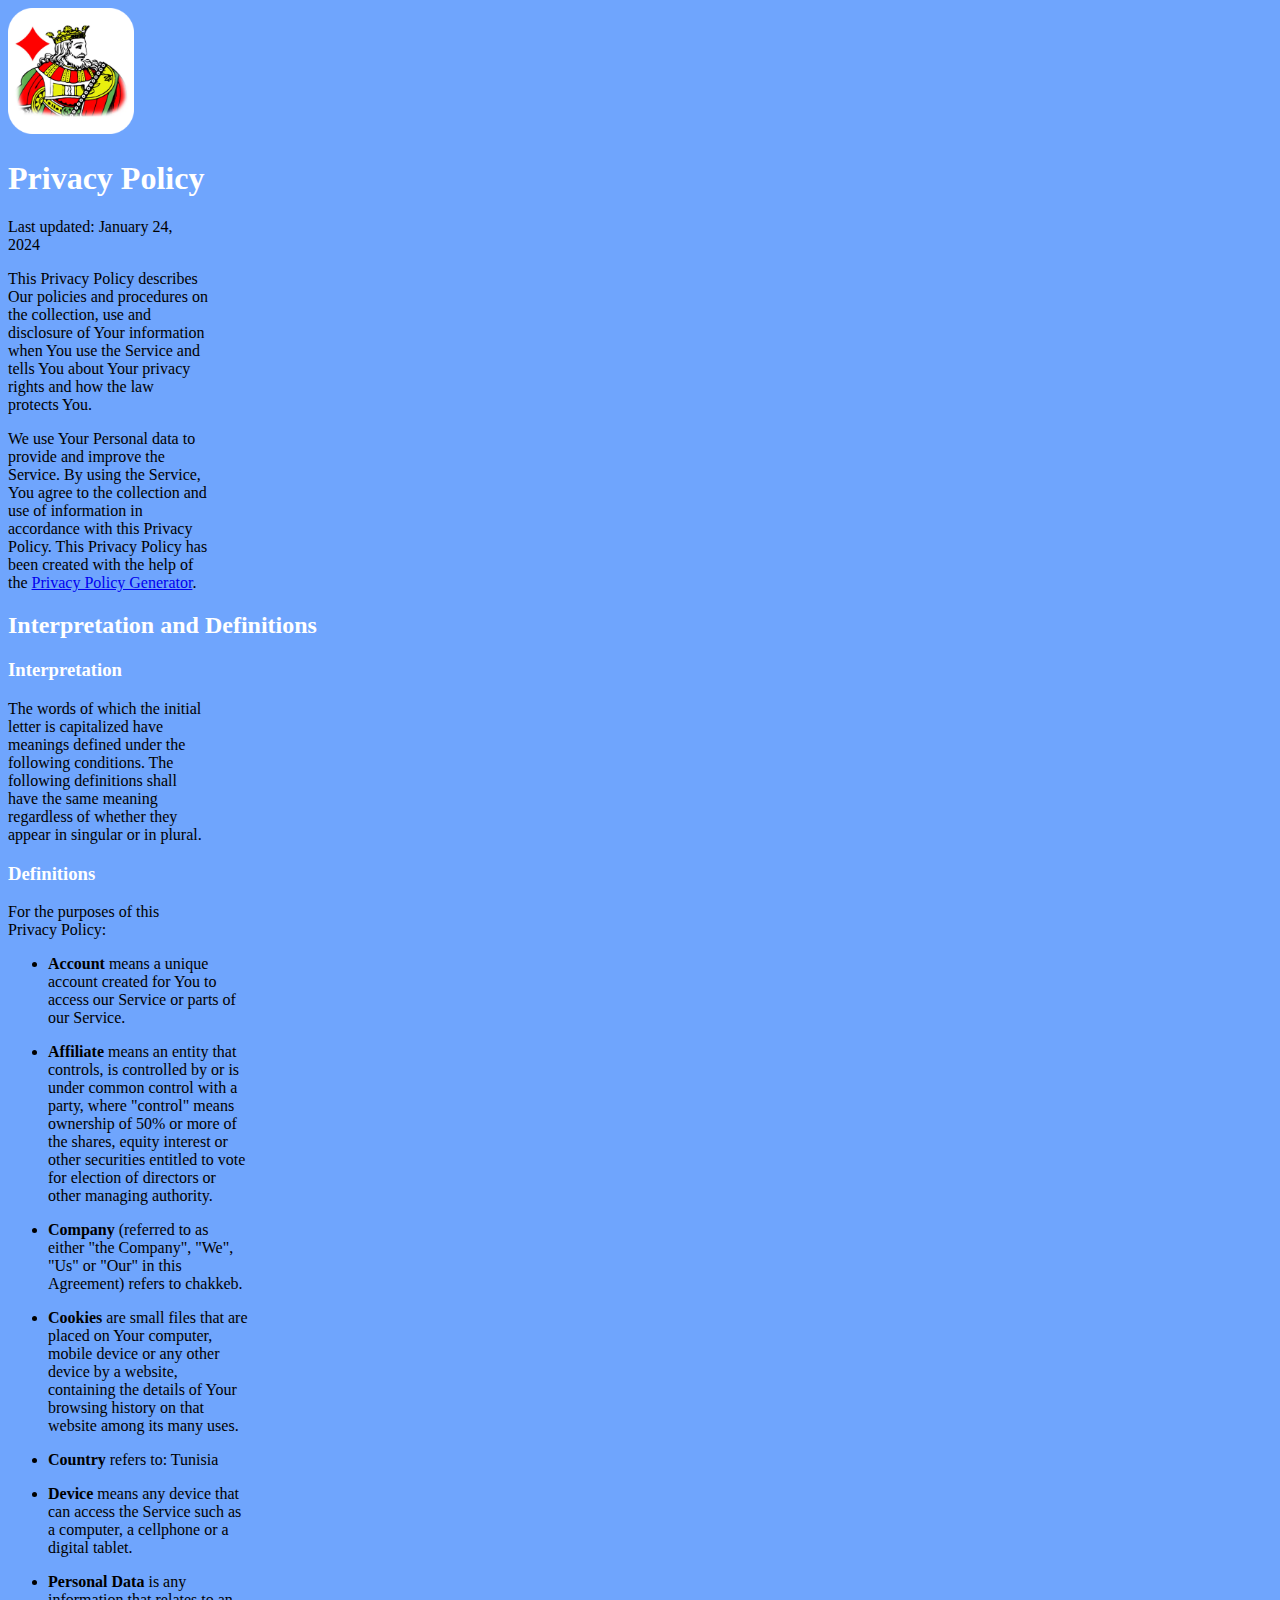
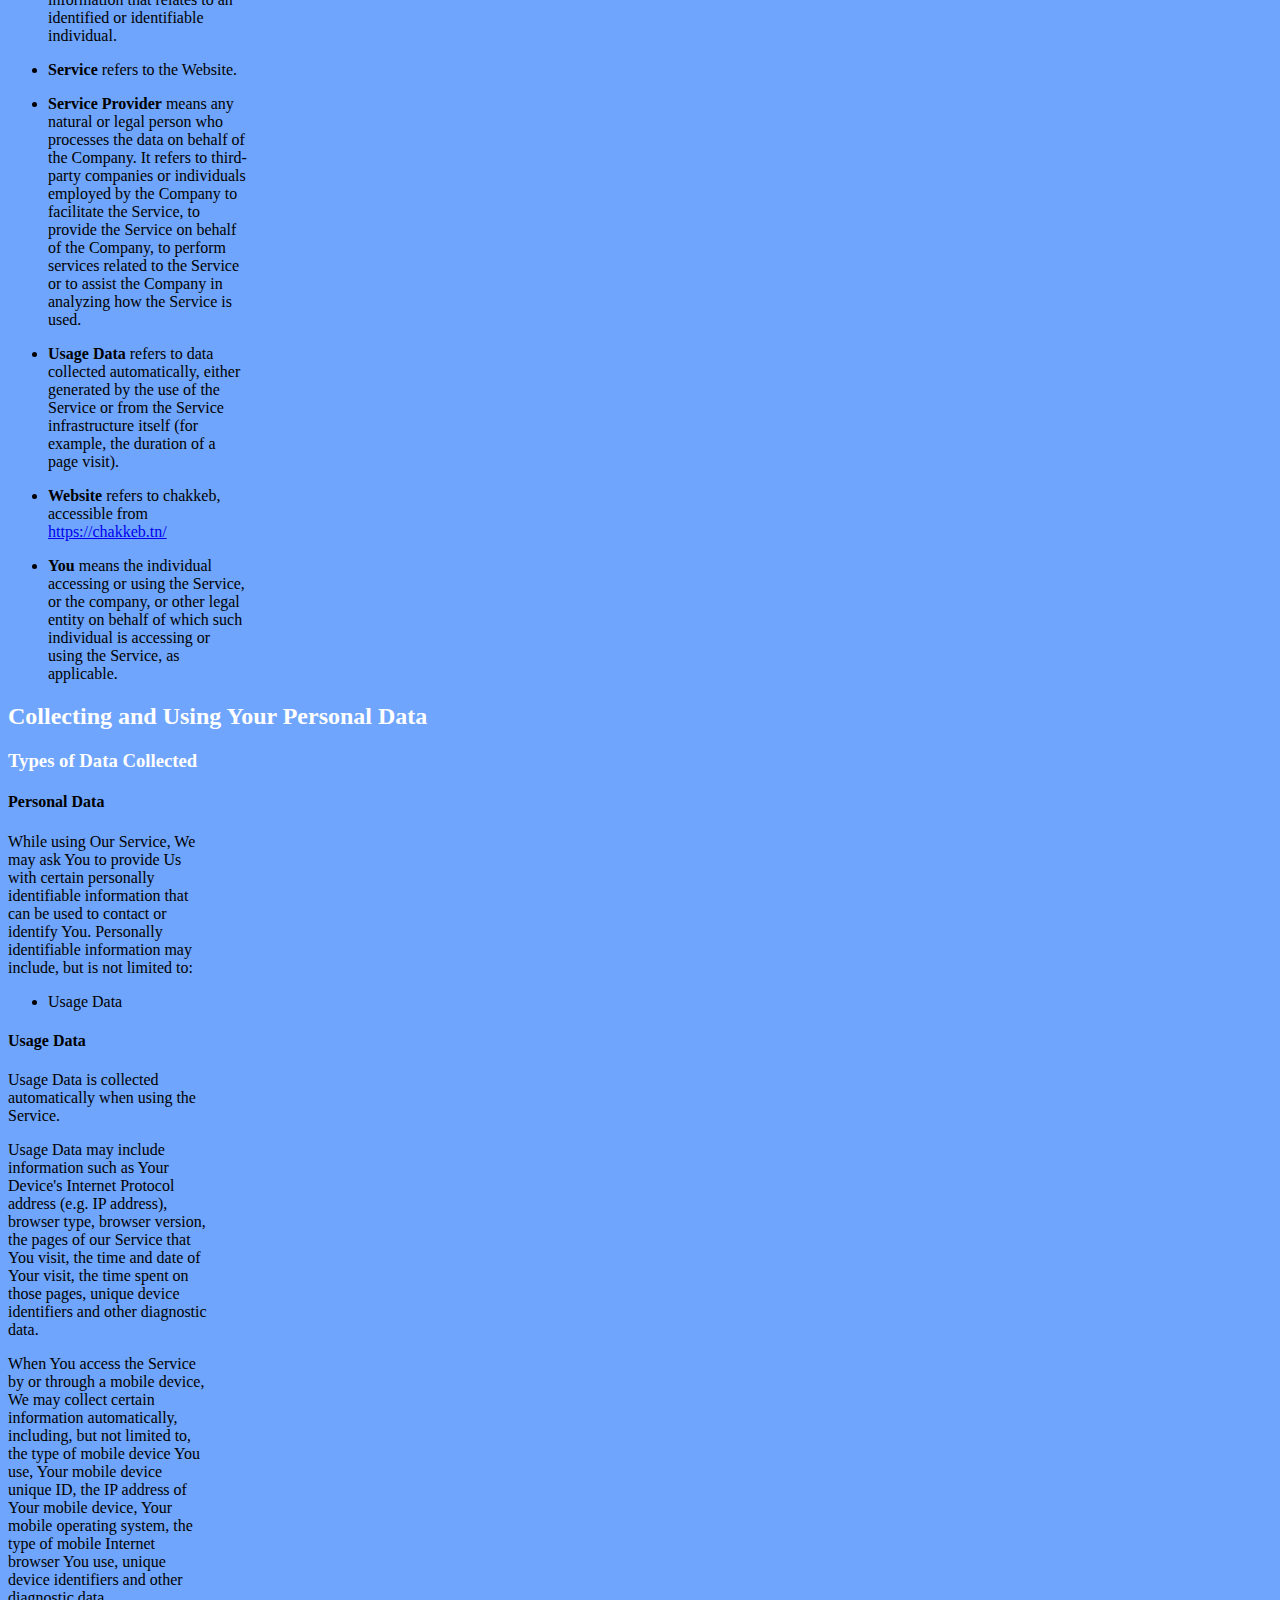
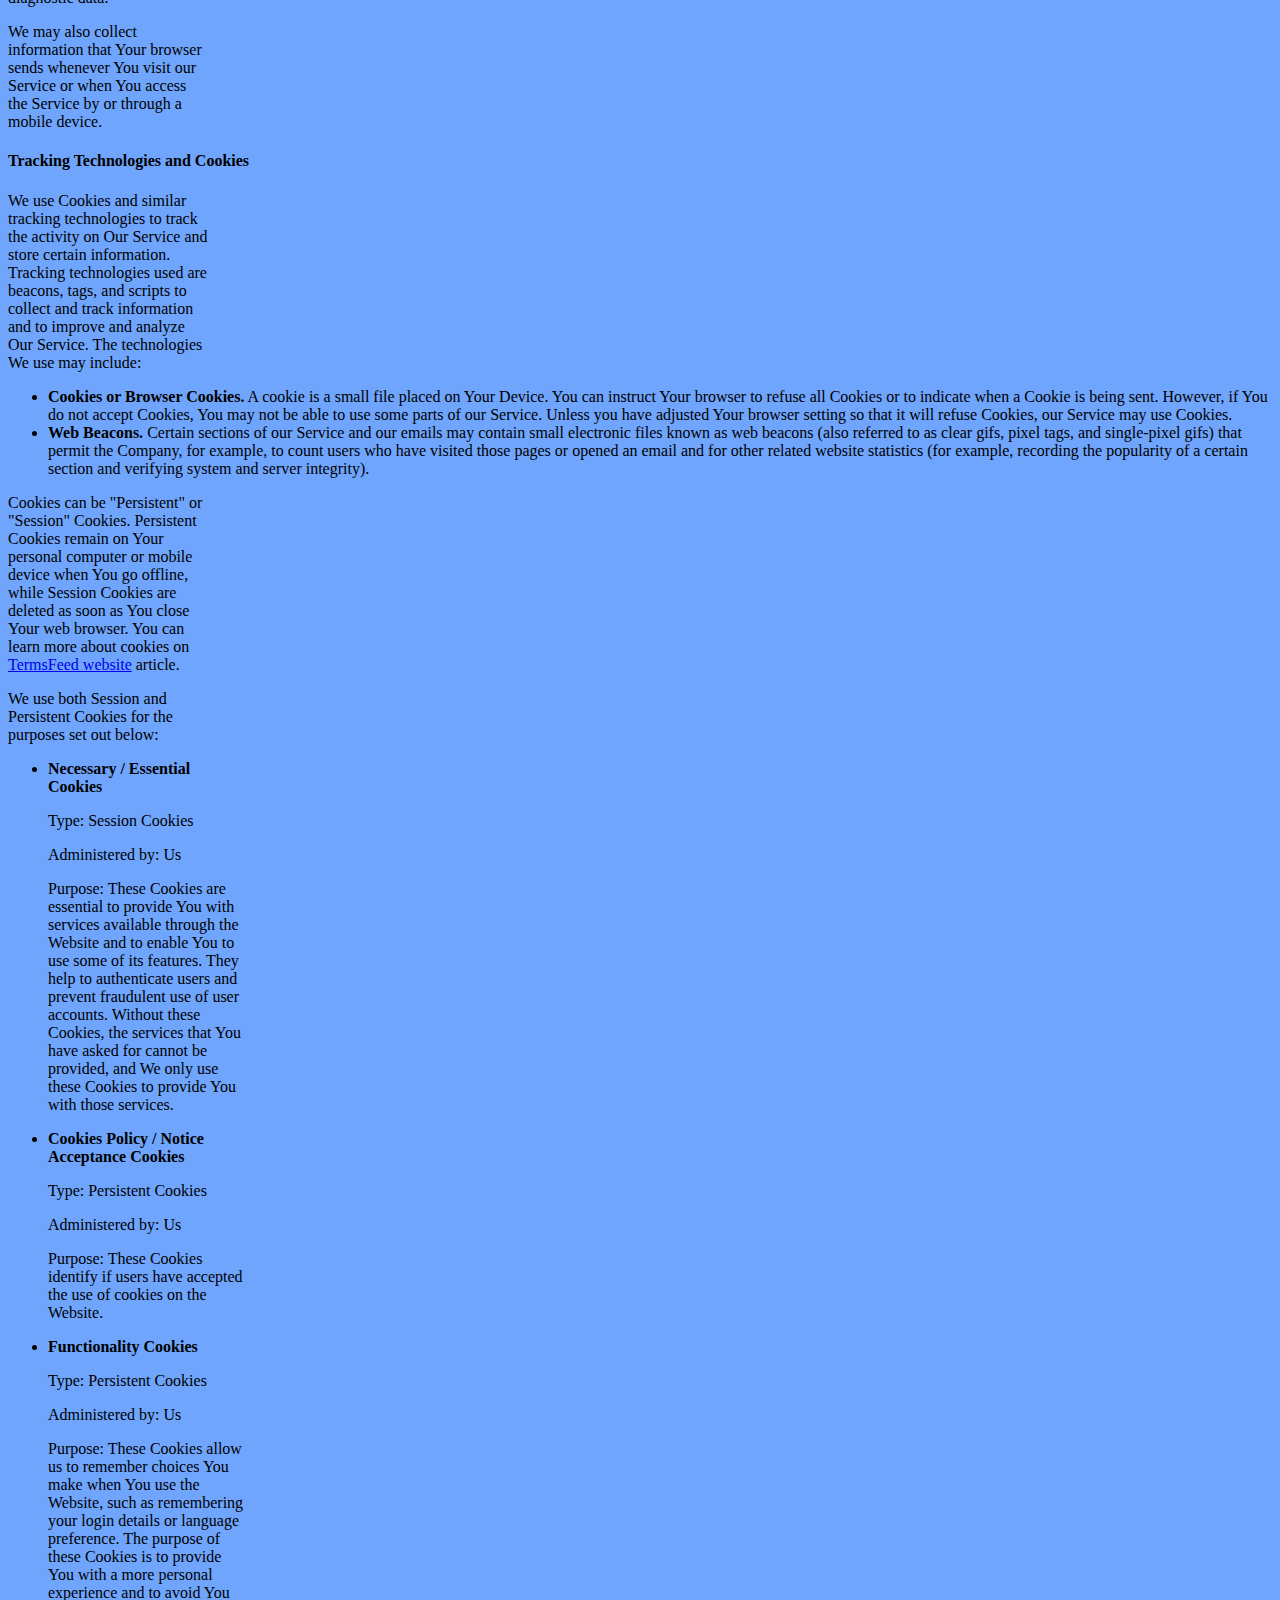
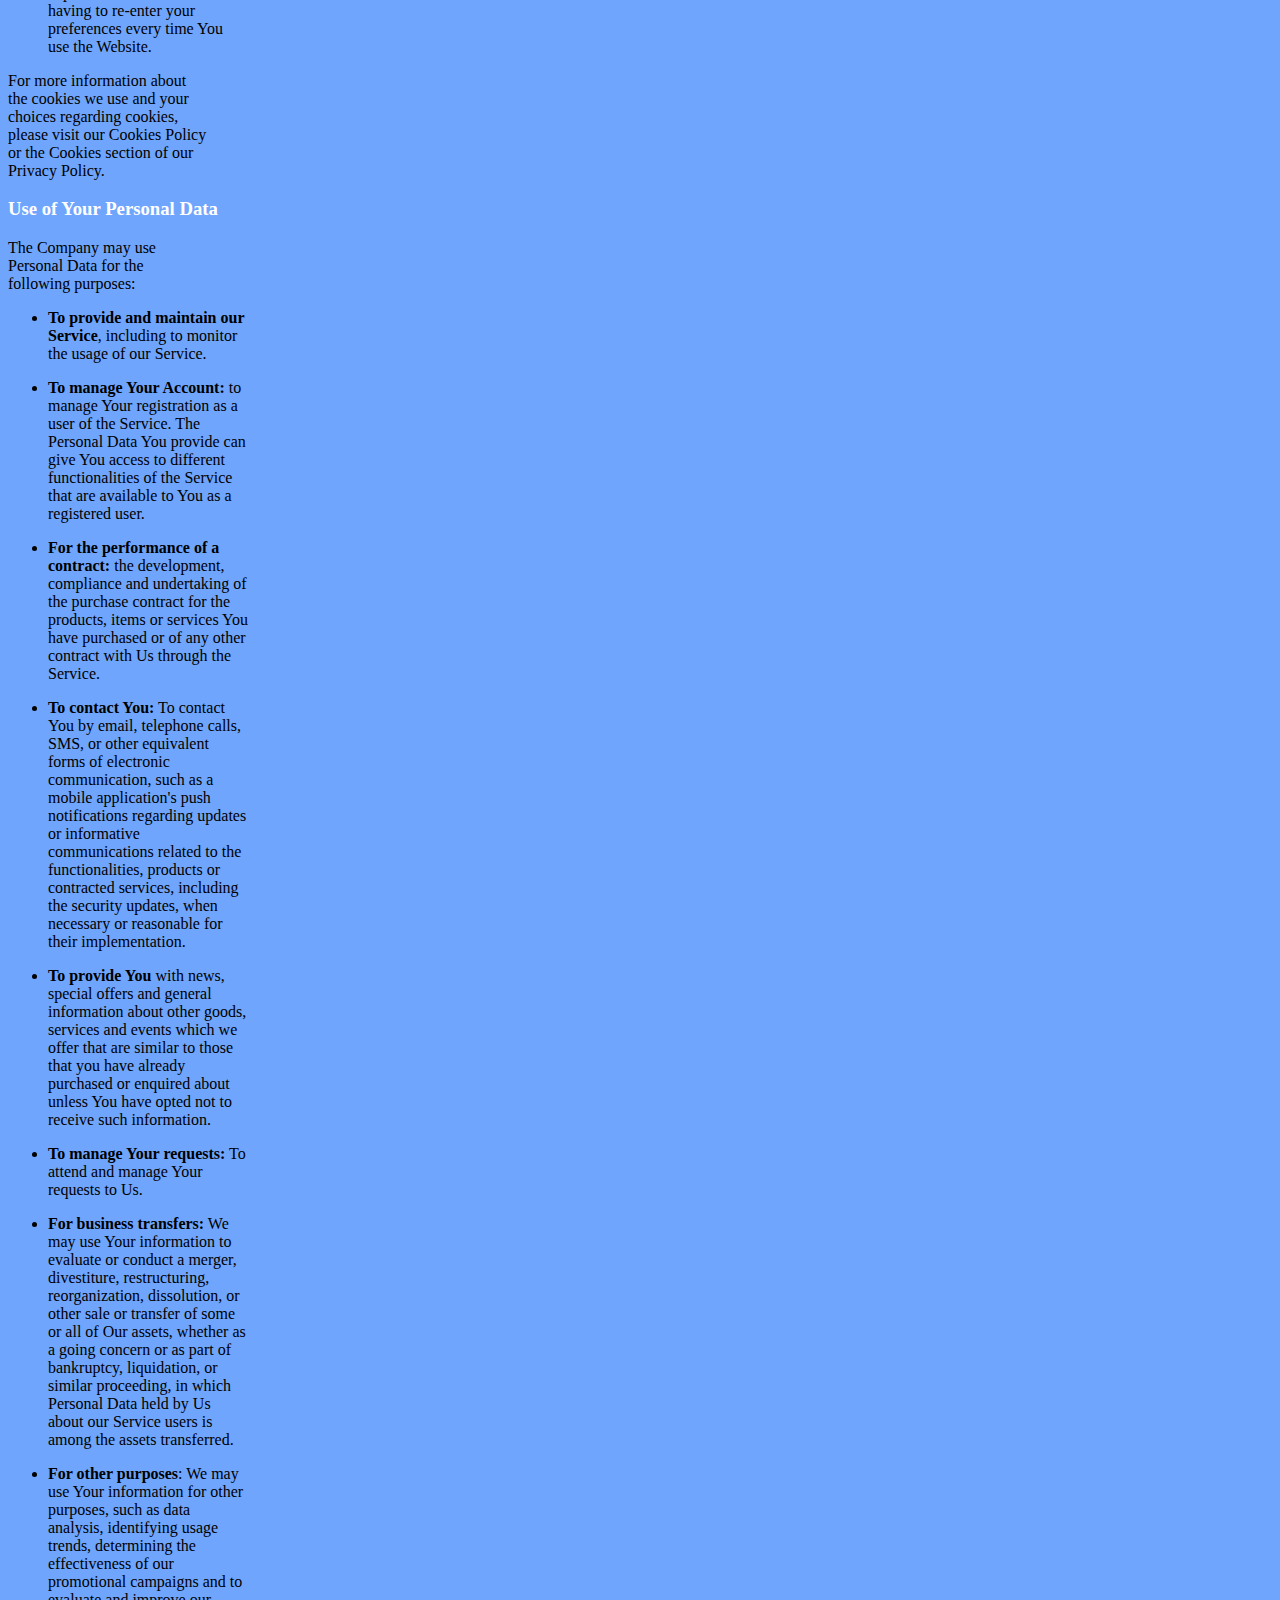
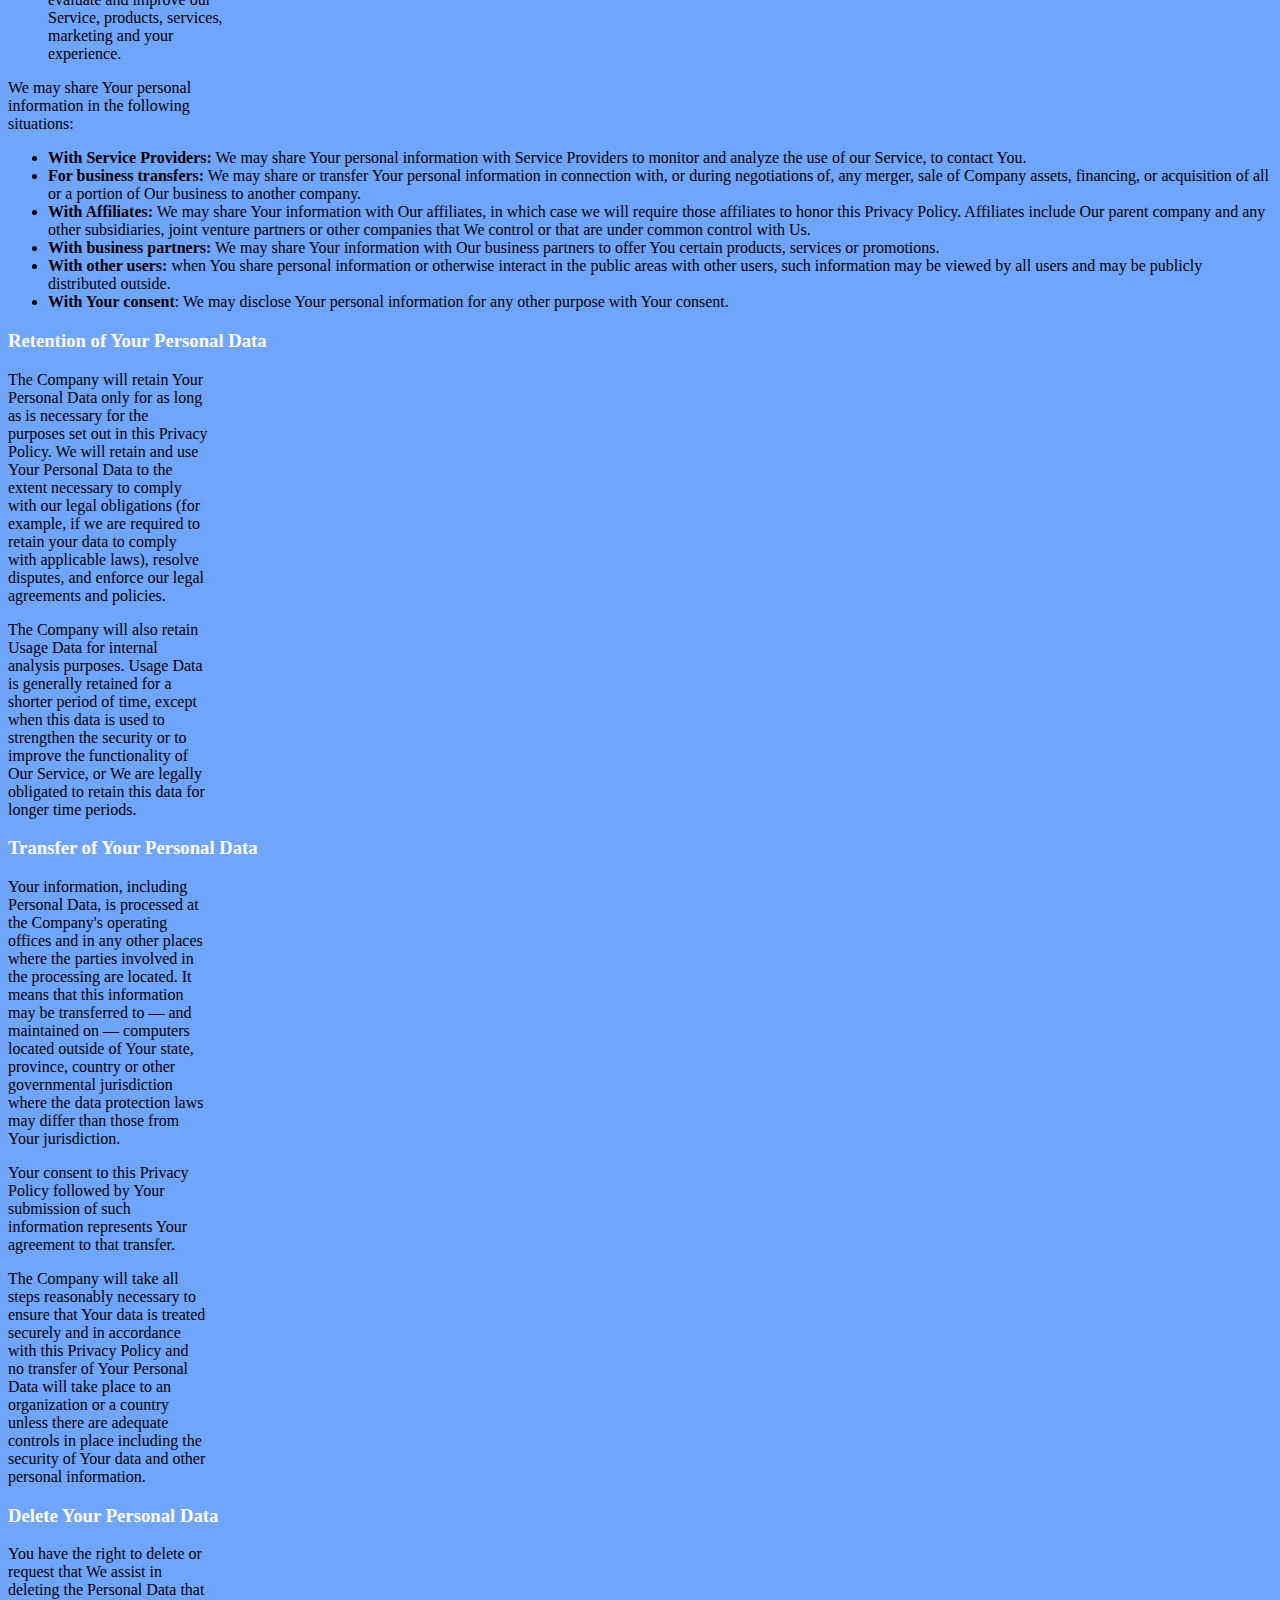
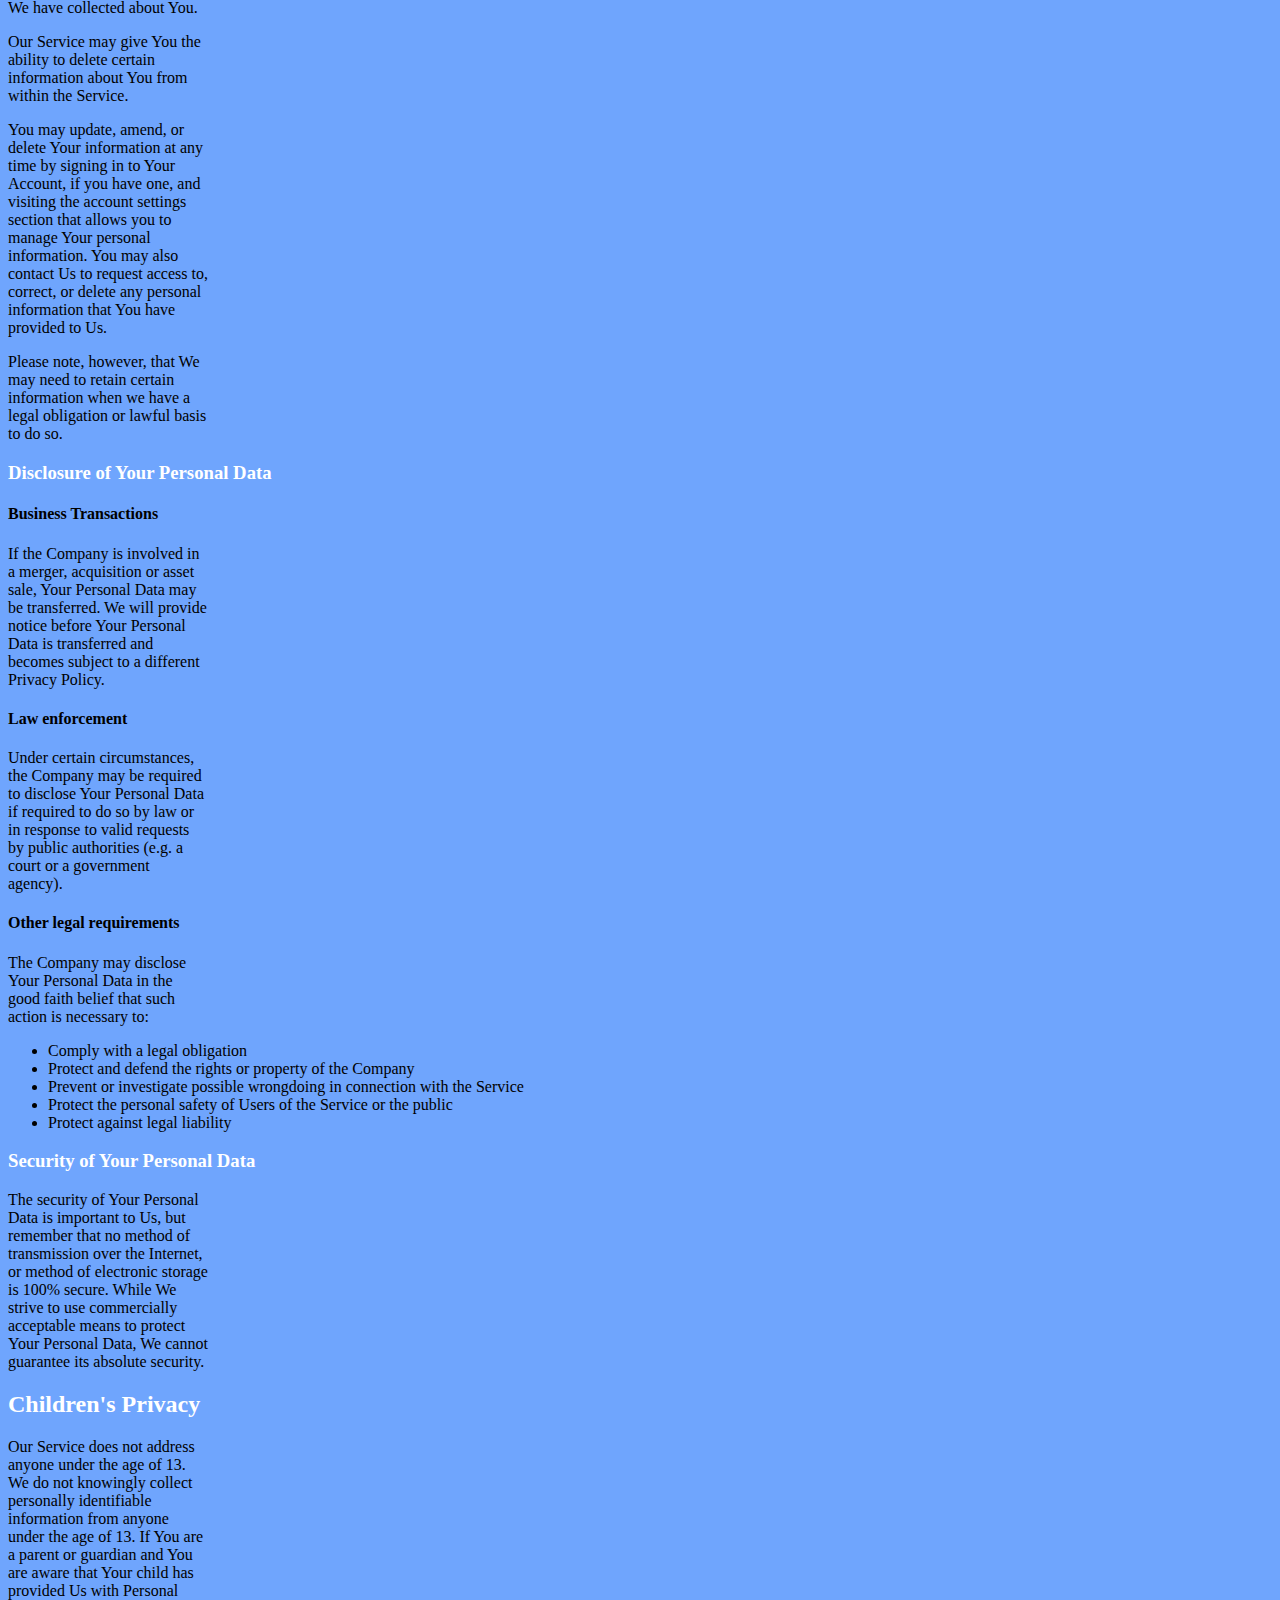
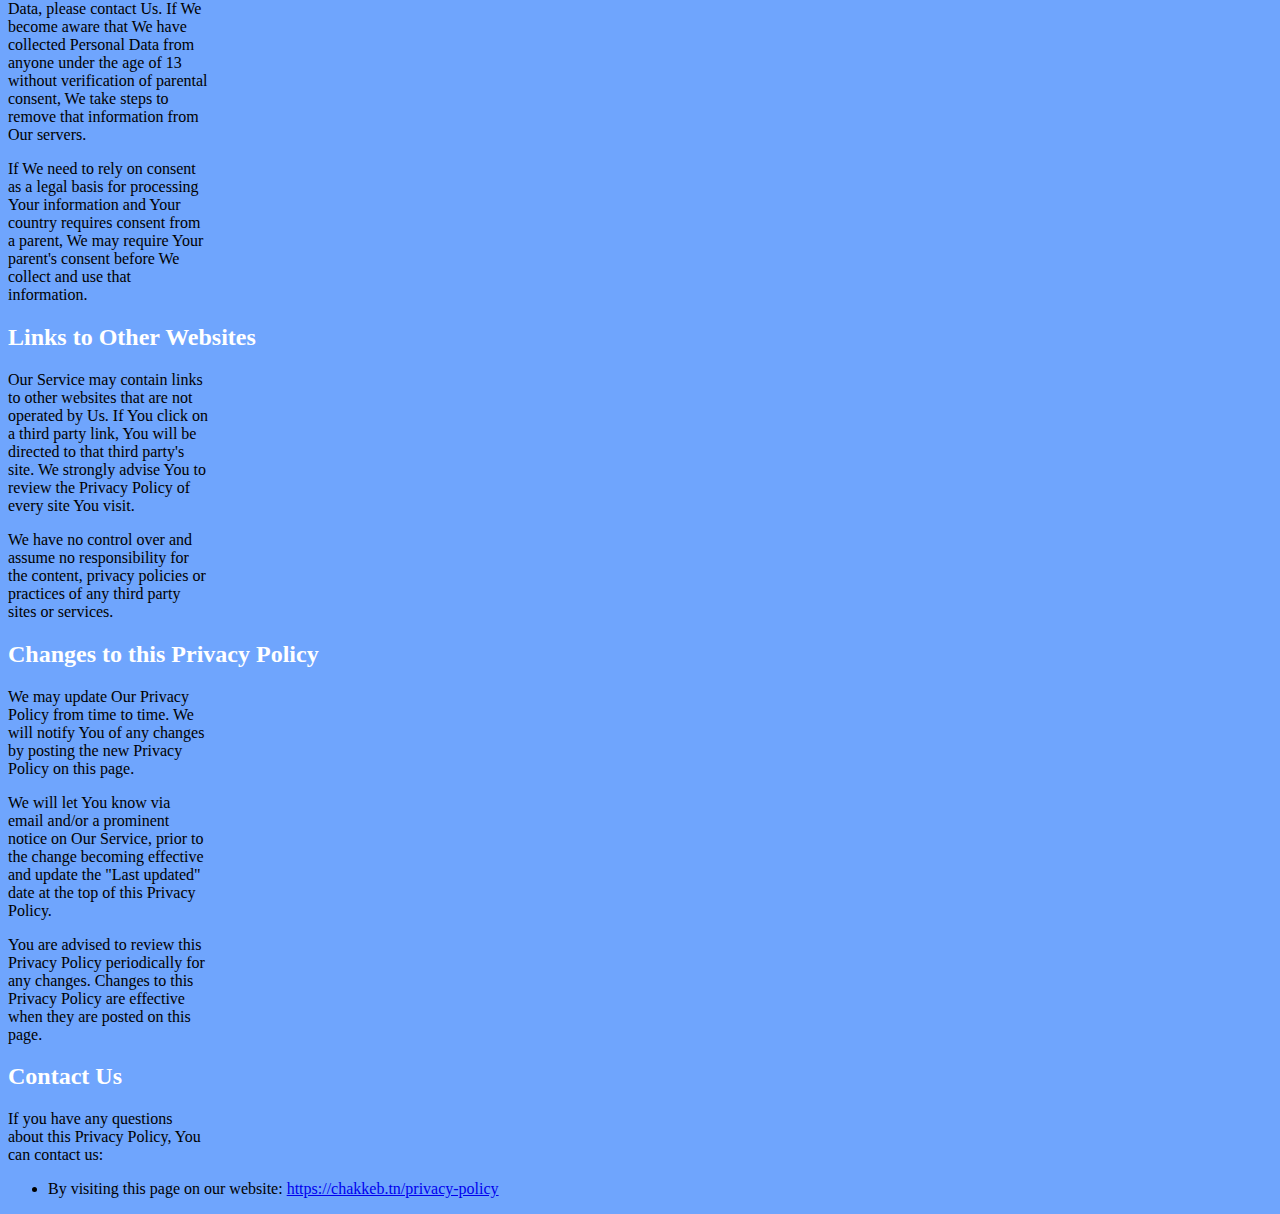
==== commit aa0b9819: "privacy" ====
--- a/privacy-policy.html
+++ b/privacy-policy.html
@@ -5,11 +5,12 @@
     <meta charset="UTF-8">
     <meta name="viewport" content="width=device-width, initial-scale=1.0">
     <link rel="stylesheet" href="./resources/styles/privacy.css">
+    <link rel="shortcut icon" href="./resources/images/favicon.ico" type="image/x-icon">
     <title>Privacy and policy</title>
 </head>
 
 <body>
-    <img src="./resources/images/icon.png" alt="chakkeb tn">
+    <img src="./resources/images/icon.webp" alt="chakkeb tn">
     <h1>Privacy Policy</h1>
     <p>Last updated: January 24, 2024</p>
     <p>This Privacy Policy describes Our policies and procedures on the collection, use and disclosure of Your
